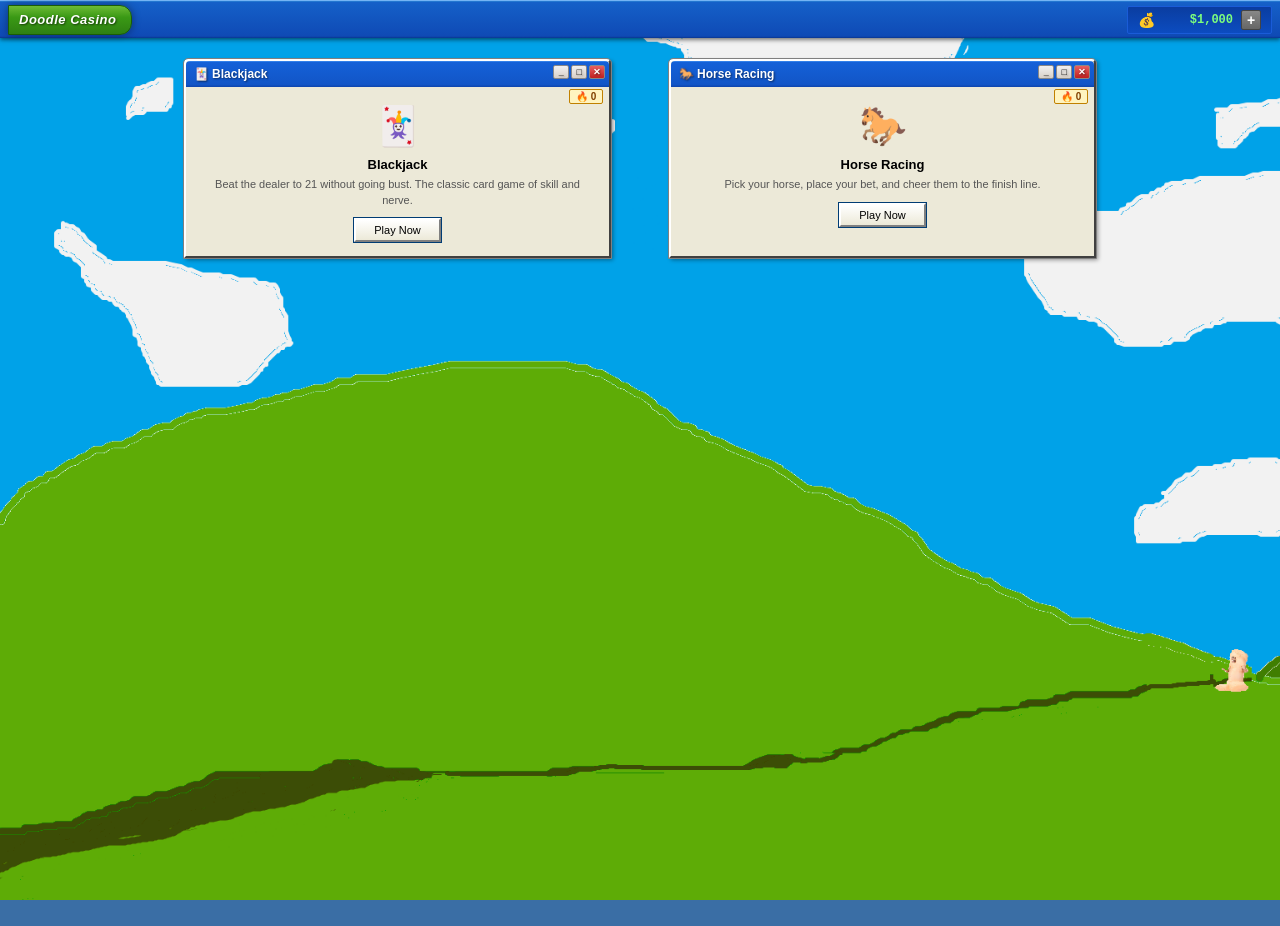
==== Gamble-Website/index.html @ 3c1011ee "added rules module" ====
<!doctype html>
<html lang="en">
  <head>
    <meta charset="UTF-8" />
    <meta name="viewport" content="width=device-width, initial-scale=1.0" />
    <title>Doodle Casino</title>

    <link
      href="https://fonts.googleapis.com/css2?family=Caveat:wght@400;600;700&family=P"
      atrick+Hand&display="swap"
      rel="stylesheet"
    />
    <link rel="stylesheet" href="stylesheet.css" />
  </head>
  <body>
    <div id="allContent">
      <header>
        <div class="logo">Doodle Casino</div>
        <div class="wallet">
          <span class="wallet-icon">💰</span>
          <span class="wallet-amount" id="wallet-display">$1,000</span>
          <button
            class="add-money-btn locked-btn"
            onclick="openModal()"
            title="Win a game to unlock Add Money"
          >
            +
          </button>
        </div>
      </header>

      <!-- ADD MONEY MODAL -->
      <div class="modal-overlay" id="modal-overlay">
        <div class="modal">
          <div class="modal-body">
            <h2>Add Funds</h2>
            <p id="modal-subtitle">Win your first game to unlock!</p>
            <div class="amount-options">
              <button
                class="amount-btn locked"
                id="amt-0"
                onclick="addMoney(100)"
                disabled
              >
                🔒 $100
              </button>
              <button
                class="amount-btn locked"
                id="amt-1"
                onclick="addMoney(250)"
                disabled
              >
                🔒 $250
              </button>
              <button
                class="amount-btn locked"
                id="amt-2"
                onclick="addMoney(500)"
                disabled
              >
                🔒 $500
              </button>
              <button
                class="amount-btn locked"
                id="amt-3"
                onclick="addMoney(1000)"
                disabled
              >
                🔒 $1,000
              </button>
              <button
                class="amount-btn locked"
                id="amt-4"
                onclick="addMoney(5000)"
                disabled
              >
                🔒 $5,000
              </button>
              <button
                class="amount-btn locked"
                id="amt-5"
                onclick="addMoney(10000)"
                disabled
              >
                🔒 $10,000
              </button>
            </div>
            <button class="modal-close" onclick="closeModal()">Cancel</button>
          </div>
        </div>
      </div>

      <!-- UNLOCK NOTIFICATION -->
      <div class="unlock-notif" id="unlock-notif">
        <div class="unlock-icon" id="unlock-icon">🔓</div>
        <div class="unlock-text" id="unlock-text"></div>
      </div>

      <div class="games-grid">
        <div class="game-card" onclick="openGame('blackjack')">
          <div class="card-title">
            🃏 Blackjack
            <div class="card-title-btns">
              <div class="card-title-btn min">_</div>
              <div class="card-title-btn max">□</div>
              <div class="card-title-btn cls">✕</div>
            </div>
          </div>
          <span class="streak-badge" id="streak-blackjack">🔥 0</span>
          <div class="game-card-inner">
            <span class="game-emoji">🃏</span>
            <h2>Blackjack</h2>
            <p>
              Beat the dealer to 21 without going bust. The classic card game of
              skill and nerve.
            </p>
            <div class="play-btn">Play Now</div>
          </div>
        </div>
        <div class="game-card" onclick="openGame('horses')">
          <div class="card-title">
            🐎 Horse Racing
            <div class="card-title-btns">
              <div class="card-title-btn min">_</div>
              <div class="card-title-btn max">□</div>
              <div class="card-title-btn cls">✕</div>
            </div>
          </div>
          <span class="streak-badge" id="streak-horses">🔥 0</span>
          <div class="game-card-inner">
            <span class="game-emoji">🐎</span>
            <h2>Horse Racing</h2>
            <p>
              Pick your horse, place your bet, and cheer them to the finish
              line.
            </p>
            <div class="play-btn">Play Now</div>
          </div>
        </div>
      </div>

      <!-- RULES MODAL -->
      <div class="rules-overlay" id="rules-overlay" onclick="closeRules(event)">
        <div class="rules-modal" id="rules-modal">
          <div class="rules-modal-titlebar" id="rules-modal-titlebar">
            📋 How to Play
          </div>
          <div class="rules-modal-body">
            <h2 id="rules-title">Rules</h2>
            <div id="rules-body"></div>
            <button class="rules-close" onclick="closeRulesBtn()">OK</button>
          </div>
        </div>
      </div>

      
    </div>
  </body>
</html>
---- Gamble-Website/stylesheet.css ----
/* ===== WINDOWS XP THEME ===== */
:root {
  --xp-blue-title: #0054e3;
  --xp-blue-title2: #2874f0;
  --xp-titlebar: linear-gradient(
    180deg,
    #4d9cf8 0%,
    #1461d8 4%,
    #1255c7 90%,
    #0e44ad 100%
  );
  --xp-btn-face: #ece9d8;
  --xp-btn-top: linear-gradient(180deg, #ffffff 0%, #ece9d8 100%);
  --xp-btn-hover: linear-gradient(
    180deg,
    #fff6d5 0%,
    #f5d67a 50%,
    #e8b800 100%
  );
  --xp-btn-active: linear-gradient(180deg, #c5a800 0%, #e8b800 100%);
  --xp-btn-border: #003c74;
  --xp-window-bg: #ece9d8;
  --xp-desktop: #3a6ea5;
  --xp-green: #257b27;
  --xp-red: #cc0000;
  --xp-border-light: #ffffff;
  --xp-border-dark: #808080;
  --xp-border-darker: #404040;
  --xp-sunken:
    inset 1px 1px 3px rgba(0, 0, 0, 0.4),
    inset -1px -1px 2px rgba(255, 255, 255, 0.6);
  --xp-raised:
    1px 1px 0 #fff inset, -1px -1px 0 #808080 inset, 2px 2px 0 #ece9d8 inset,
    -2px -2px 0 #404040 inset;
}

* {
  box-sizing: border-box;
  margin: 0;
  padding: 0;
}

body {
  font-family: "Tahoma", "Franklin Gothic Medium", Arial, sans-serif;
  font-size: 11px;
  background: var(--xp-desktop);
  background-image: url(/assets/background/Hintergrund.png);
  background-repeat: no-repeat;
  background-attachment: fixed;
  background-size: cover;
  min-height: 100vh;
  overflow-x: hidden;
}

/* XP RAISED BUTTON MIXIN */
.xp-btn {
  background: var(--xp-btn-top);
  border: 2px solid;
  border-color: #fff #808080 #808080 #fff;
  outline: 1px solid #003c74;
  outline-offset: -2px;
  font-family: "Tahoma", Arial, sans-serif;
  font-size: 11px;
  font-weight: normal;
  padding: 3px 10px;
  cursor: pointer;
  color: #000;
  min-height: 23px;
}
.xp-btn:hover {
  background: var(--xp-btn-hover);
}
.xp-btn:active {
  border-color: #808080 #fff #fff #808080;
  padding: 4px 9px 2px 11px;
}
.xp-btn:disabled {
  opacity: 0.5;
  cursor: default;
}

/* HEADER = XP Taskbar */
header {
  position: fixed;
  top: 0;
  left: 0;
  right: 0;
  z-index: 100;
  height: 38px;
  background: linear-gradient(
    180deg,
    #2a82d4 0%,
    #1560c8 4%,
    #0f4ab5 95%,
    #0a3590 100%
  );
  border-top: 1px solid #74b4f4;
  display: flex;
  align-items: center;
  justify-content: space-between;
  padding: 0 8px;
  box-shadow: 0 2px 4px rgba(0, 0, 0, 0.5);
}

/* Start button style logo */
.logo {
  background: linear-gradient(180deg, #6dbb35 0%, #3a9915 40%, #2e8012 100%);
  border: 1px solid #1a5c08;
  border-radius: 0 12px 12px 0;
  padding: 3px 14px 3px 10px;
  font-family: "Tahoma", Arial, sans-serif;
  font-size: 13px;
  font-weight: bold;
  color: white;
  text-shadow: 1px 1px 2px rgba(0, 0, 0, 0.6);
  letter-spacing: 0.5px;
  display: flex;
  align-items: center;
  gap: 6px;
  box-shadow: 0 0 8px rgba(0, 0, 0, 0.4);
  height: 30px;
  cursor: default;
  font-style: italic;
}
.logo span {
  color: #ffde00;
}

/* Wallet = system tray */
.wallet {
  display: flex;
  align-items: center;
  gap: 8px;
  background: linear-gradient(180deg, #0a3da0 0%, #0c4cc0 100%);
  border: 1px solid #1a5cd8;
  border-radius: 2px;
  padding: 3px 10px;
  height: 28px;
  font-family: "Tahoma", Arial, sans-serif;
  font-size: 11px;
  color: white;
}
.wallet-icon {
  font-size: 14px;
}
.wallet-amount {
  font-size: 12px;
  font-weight: bold;
  color: #7dff7d;
  min-width: 70px;
  text-align: right;
  font-family: "Courier New", monospace;
}
.add-money-btn {
  width: 20px;
  height: 20px;
  background: linear-gradient(180deg, #5cb85c 0%, #3a9a3a 100%);
  border: 1px solid #1a6a1a;
  border-radius: 2px;
  color: white;
  font-size: 14px;
  font-weight: bold;
  cursor: pointer;
  display: flex;
  align-items: center;
  justify-content: center;
  line-height: 1;
  font-family: "Tahoma", Arial, sans-serif;
}
.add-money-btn:hover {
  background: linear-gradient(180deg, #6dc86d 0%, #4ab04a 100%);
}
.add-money-btn.locked-btn {
  background: linear-gradient(180deg, #888 0%, #666 100%);
  cursor: not-allowed;
}

/* SCREENS */
.screen {
  display: none;
  min-height: 100vh;
  padding-top: 44px;
}
.screen.active {
  display: block;
}



/* HOME = XP Window on desktop */
#home {
  background: var(--xp-desktop);
  background-image:
    radial-gradient(ellipse at 30% 40%, #5a9fd4 0%, transparent 50%),
    radial-gradient(ellipse at 70% 70%, #2a5c8a 0%, transparent 50%);
  padding-top: 50px;
}

.home-hero {
  text-align: center;
  padding: 20px 20px 14px;
}
.home-hero::after {
  display: none;
}
.home-hero h1 {
  font-family: "Tahoma", Arial, sans-serif;
  font-size: clamp(1.8rem, 5vw, 3rem);
  font-weight: bold;
  color: white;
  text-shadow:
    2px 2px 4px rgba(0, 0, 0, 0.7),
    0 0 20px rgba(100, 180, 255, 0.5);
  transform: none;
  text-decoration: none;
  letter-spacing: 1px;
}
.home-hero p {
  font-family: "Tahoma", Arial, sans-serif;
  color: rgba(255, 255, 255, 0.75);
  font-size: 12px;
  margin-top: 4px;
  letter-spacing: 1px;
}
.divider {
  width: 200px;
  height: 1px;
  border-top: 1px solid rgba(255, 255, 255, 0.3);
  margin: 10px auto;
}
.divider::after {
  content: "♠ ♥ ♦ ♣";
  background: transparent;
  color: rgba(255, 255, 255, 0.4);
  font-size: 0.8rem;
}

/* Game grid = XP Desktop icons */
.games-grid {
  display: grid;
  grid-template-columns: repeat(auto-fit, minmax(200px, 1fr));
  gap: 10px;
  max-width: 1000px;
  margin: 2% auto;
  padding: 10px 20px 40px;
}

/* XP Window style game cards */
.game-card {
  background: var(--xp-window-bg);
  border: 2px solid;
  border-color: #fff #404040 #404040 #fff;
  outline: 1px solid #808080;
  padding: 0;
  margin: 5%;
  text-align: center;
  cursor: pointer;
  transition: none;
  position: relative;
  box-shadow: 2px 2px 4px rgba(0, 0, 0, 0.4);
  transform: none !important;
  border-radius: 4px 4px 0 0;
}
.game-card::before {
  content: "";
  display: block;
  height: 26px;
  background: var(--xp-titlebar);
  border-radius: 4px 4px 0 0;
}
/* Title bar text via after pseudo on each card */
.game-card::after {
  display: none;
}
.game-card:hover {
  outline: 1px solid #ff8c00;
  box-shadow: 2px 2px 6px rgba(0, 0, 0, 0.6);
  z-index: 2;
}
.game-card-inner {
  padding: 16px 14px 14px;
}
.game-emoji {
  font-size: 2.4rem;
  margin-bottom: 8px;
  display: block;
}
.game-card h2 {
  font-family: "Tahoma", Arial, sans-serif;
  font-size: 13px;
  font-weight: bold;
  color: #000;
  margin-bottom: 5px;
}
.game-card p {
  color: #555;
  font-size: 11px;
  line-height: 1.4;
  font-family: "Tahoma", Arial, sans-serif;
}
.play-btn {
  margin-top: 10px;
  display: inline-block;
  padding: 4px 18px;
  background: var(--xp-btn-top);
  color: #000;
  border: 2px solid;
  border-color: #fff #808080 #808080 #fff;
  outline: 1px solid #003c74;
  font-family: "Tahoma", Arial, sans-serif;
  font-size: 11px;
  transition: none;
}
.game-card:hover .play-btn {
  background: var(--xp-btn-hover);
  color: #000;
  transform: none;
}

/* TITLE BAR fake label — injected via JS card-title class */
.card-title {
  position: absolute;
  top: 0;
  left: 0;
  right: 0;
  height: 26px;
  display: flex;
  align-items: center;
  padding: 0 8px;
  font-family: "Tahoma", Arial, sans-serif;
  font-size: 12px;
  font-weight: bold;
  color: white;
  text-shadow: 1px 1px 2px rgba(0, 0, 0, 0.5);
  pointer-events: none;
  gap: 6px;
}
.card-title-btns {
  position: absolute;
  top: 4px;
  right: 4px;
  display: flex;
  gap: 2px;
}
.card-title-btn {
  width: 16px;
  height: 14px;
  border: 1px solid #888;
  border-radius: 2px;
  font-size: 9px;
  display: flex;
  align-items: center;
  justify-content: center;
  cursor: default;
  font-family: "Tahoma", Arial, sans-serif;
  color: #000;
  font-weight: bold;
}
.card-title-btn.min {
  background: linear-gradient(180deg, #f0f0f0 0%, #d8d0c8 100%);
}
.card-title-btn.max {
  background: linear-gradient(180deg, #f0f0f0 0%, #d8d0c8 100%);
}
.card-title-btn.cls {
  background: linear-gradient(180deg, #e86060 0%, #c02020 100%);
  color: white;
}

/* STREAK BADGES */
.streak-badge {
  position: absolute;
  top: 28px;
  right: 6px;
  font-family: "Tahoma", Arial, sans-serif;
  font-size: 10px;
  font-weight: bold;
  background: #fff4c0;
  color: #804000;
  padding: 1px 6px;
  border: 1px solid #c08000;
  z-index: 3;
  white-space: nowrap;
  border-radius: 2px;
}
.streak-badge.hot {
  background: #ffe0e0;
  color: #800000;
  border-color: #c00000;
  animation: streakPulse 0.8s infinite alternate;
}
.streak-badge.max {
  background: #c9a84c;
  color: #000;
  border-color: #806000;
}
@keyframes streakPulse {
  from {
    opacity: 1;
  }
  to {
    opacity: 0.6;
  }
}

/* GAME SCREEN = XP window */
#game-screen {
  background: var(--xp-desktop);
  background-image:
    radial-gradient(ellipse at 30% 40%, #5a9fd4 0%, transparent 50%),
    radial-gradient(ellipse at 70% 70%, #2a5c8a 0%, transparent 50%);
  display: none;
  flex-direction: column;
  align-items: center;
  padding-top: 50px;
  min-height: 100vh;
}
#game-screen.active {
  display: flex;
}

/* Game window wrapper */
.game-header {
  width: 100%;
  max-width: 900px;
  background: var(--xp-titlebar);
  border-radius: 6px 6px 0 0;
  padding: 6px 8px;
  display: flex;
  align-items: center;
  gap: 8px;
  margin-top: 14px;
  border: 2px solid #003c74;
  border-bottom: none;
}

.back-btn {
  background: var(--xp-btn-top);
  border: 2px solid;
  border-color: #fff #808080 #808080 #fff;
  outline: 1px solid #003c74;
  color: #000;
  padding: 2px 10px;
  cursor: pointer;
  font-family: "Tahoma", Arial, sans-serif;
  font-size: 11px;
  height: 22px;
}
.back-btn:hover {
  background: var(--xp-btn-hover);
}
.back-btn:active {
  border-color: #808080 #fff #fff #808080;
}

.game-title {
  font-family: "Tahoma", Arial, sans-serif;
  font-size: 13px;
  font-weight: bold;
  color: white;
  text-shadow: 1px 1px 2px rgba(0, 0, 0, 0.5);
  flex: 1;
}

.game-container {
  width: 100%;
  max-width: 900px;
  padding: 10px 14px 30px;
  flex: 1;
  background: var(--xp-window-bg);
  border: 2px solid #003c74;
  border-top: none;
  border-radius: 0 0 4px 4px;
  margin-bottom: 20px;
}

/* FELT TABLE */
.felt-table {
  background: linear-gradient(135deg, #1a6b2a 0%, #2a8a3a 40%, #1e7830 100%);
  border: 2px solid;
  border-color: #808080 #fff #fff #808080;
  outline: 1px solid #404040;
  padding: 16px;
  margin-bottom: 10px;
  position: relative;
  box-shadow: var(--xp-sunken);
}

/* CARDS */
.card {
  display: inline-flex;
  align-items: center;
  justify-content: center;
  width: 58px;
  height: 84px;
  background: white;
  border-radius: 3px;
  font-size: 1rem;
  font-weight: bold;
  margin: 3px;
  box-shadow: 2px 2px 3px rgba(0, 0, 0, 0.4);
  flex-direction: column;
  line-height: 1;
  font-family: "Tahoma", Arial, sans-serif;
  border: 1px solid #999;
  transition: transform 0.15s;
  position: relative;
}
.card:hover {
  transform: translateY(-6px);
  box-shadow: 2px 8px 6px rgba(0, 0, 0, 0.4);
}
.card.red {
  color: #cc0000;
}
.card.black {
  color: #000;
}
.card.face-down {
  background: linear-gradient(135deg, #1a3a8a 25%, #2a5ad4 50%, #1a3a8a 75%);
}
.card.face-down::after {
  content: "?";
  font-size: 1.8rem;
  font-weight: bold;
  color: rgba(255, 255, 255, 0.6);
}
.card .rank {
  font-size: 0.9rem;
  font-weight: bold;
}
.card .suit {
  font-size: 1rem;
}
.hand {
  display: flex;
  flex-wrap: wrap;
  min-height: 95px;
  align-items: center;
}
.hand-label {
  font-family: "Tahoma", Arial, sans-serif;
  color: rgba(255, 255, 255, 0.95);
  font-size: 11px;
  font-weight: bold;
  margin-bottom: 5px;
  text-shadow: 1px 1px 1px rgba(0, 0, 0, 0.6);
}
.hand-value {
  font-family: "Courier New", monospace;
  color: #ffff88;
  font-size: 12px;
  margin-left: 6px;
  font-weight: bold;
}

/* CONTROLS */
.controls {
  display: flex;
  gap: 6px;
  flex-wrap: wrap;
  justify-content: center;
  margin-top: 8px;
}
.btn {
  padding: 4px 18px;
  border: 2px solid;
  border-color: #fff #808080 #808080 #fff;
  outline: 1px solid #003c74;
  font-family: "Tahoma", Arial, sans-serif;
  font-size: 11px;
  cursor: pointer;
  min-height: 23px;
  background: var(--xp-btn-top);
  color: #000;
}
.btn:hover {
  background: var(--xp-btn-hover);
}
.btn:active {
  border-color: #808080 #fff #fff #808080;
}
.btn:disabled {
  opacity: 0.5;
  cursor: default;
  background: var(--xp-btn-top);
}
.btn-gold {
  background: linear-gradient(180deg, #fff8d0 0%, #f5d050 100%);
}
.btn-gold:hover {
  background: linear-gradient(180deg, #ffe860 0%, #e8a800 100%);
}
.btn-gold:disabled {
  opacity: 0.5;
  cursor: default;
  background: var(--xp-btn-top);
}
.btn-red {
  background: linear-gradient(180deg, #ffcccc 0%, #dd4444 100%);
  color: white;
}
.btn-red:hover {
  background: linear-gradient(180deg, #ff8888 0%, #bb2222 100%);
}
.btn-red:disabled {
  opacity: 0.5;
  cursor: default;
}
.btn-outline {
  background: var(--xp-btn-top);
}
.btn-outline:disabled {
  opacity: 0.5;
  cursor: default;
}
.btn-purple {
  background: linear-gradient(180deg, #e8d0ff 0%, #8844cc 100%);
  color: white;
}
.btn-purple:disabled {
  opacity: 0.5;
  cursor: default;
}

/* BET AREA */
.bet-area {
  background: var(--xp-window-bg);
  border: 2px solid;
  border-color: #808080 #fff #fff #808080;
  outline: 1px solid #404040;
  padding: 8px 12px;
  margin-bottom: 8px;
  display: flex;
  align-items: center;
  gap: 8px;
  flex-wrap: wrap;
  justify-content: center;
}
.bet-label {
  font-family: "Tahoma", Arial, sans-serif;
  color: #000;
  font-size: 11px;
  font-weight: bold;
}
.bet-display {
  font-family: "Courier New", monospace;
  color: #006600;
  font-size: 14px;
  font-weight: bold;
  min-width: 80px;
  text-align: center;
  background: white;
  border: 2px solid;
  border-color: #808080 #fff #fff #808080;
  padding: 2px 6px;
}

/* CHIPS = XP-style colored buttons */
.chip {
  width: 46px;
  height: 46px;
  border-radius: 50%;
  border: 3px solid;
  display: flex;
  align-items: center;
  justify-content: center;
  font-family: "Tahoma", Arial, sans-serif;
  font-size: 10px;
  font-weight: bold;
  cursor: pointer;
  transition: transform 0.1s;
  flex-shrink: 0;
  position: relative;
  box-shadow:
    2px 2px 4px rgba(0, 0, 0, 0.4),
    inset 0 1px 0 rgba(255, 255, 255, 0.5);
}
.chip::after {
  content: "";
  position: absolute;
  inset: 5px;
  border-radius: 50%;
  border: 2px dashed rgba(255, 255, 255, 0.5);
  pointer-events: none;
}
.chip:hover {
  transform: scale(1.1);
}
.chip:active {
  transform: scale(0.95);
}
.chip-5 {
  background: radial-gradient(circle at 35% 35%, #ff6666, #cc0000);
  border-color: #880000;
  color: white;
}
.chip-10 {
  background: radial-gradient(circle at 35% 35%, #6699ff, #1a4db3);
  border-color: #00236b;
  color: white;
}
.chip-25 {
  background: radial-gradient(circle at 35% 35%, #66cc66, #228822);
  border-color: #115511;
  color: white;
}
.chip-50 {
  background: radial-gradient(circle at 35% 35%, #cc88ff, #6622aa);
  border-color: #441188;
  color: white;
}
.chip-100 {
  background: radial-gradient(circle at 35% 35%, #ffaa44, #cc6600);
  border-color: #884400;
  color: white;
}

/* MESSAGE */
.message-box {
  text-align: center;
  padding: 6px 12px;
  border: 2px solid;
  border-color: #808080 #fff #fff #808080;
  font-family: "Tahoma", Arial, sans-serif;
  font-size: 12px;
  font-weight: bold;
  margin-top: 8px;
  min-height: 32px;
  display: flex;
  align-items: center;
  justify-content: center;
}
.msg-win {
  background: #e0ffe0;
  color: #004400;
  border-color: #008000 #c0ffc0 #c0ffc0 #008000;
}
.msg-lose {
  background: #ffe8e8;
  color: #660000;
  border-color: #cc0000 #ffc0c0 #ffc0c0 #cc0000;
}
.msg-push {
  background: #fffff0;
  color: #665500;
  border-color: #aa8800 #ffffc0 #ffffc0 #aa8800;
}
.msg-info {
  background: var(--xp-window-bg);
  color: #000;
  border-color: #808080 #fff #fff #808080;
}

/* SLOTS MACHINE */
.slots-machine {
  background: linear-gradient(180deg, #c0b898 0%, #a89878 100%);
  border: 2px solid;
  border-color: #fff #404040 #404040 #fff;
  outline: 2px solid #808080;
  padding: 20px;
  text-align: center;
  box-shadow: 4px 4px 8px rgba(0, 0, 0, 0.4);
  position: relative;
}
.slots-machine::before {
  display: none;
}
.reels {
  display: flex;
  gap: 10px;
  justify-content: center;
  margin: 14px 0;
}
.reel {
  width: 80px;
  height: 80px;
  background: white;
  border: 2px solid;
  border-color: #808080 #fff #fff #808080;
  outline: 1px solid #404040;
  display: flex;
  align-items: center;
  justify-content: center;
  font-size: 2.6rem;
  box-shadow: var(--xp-sunken);
  overflow: hidden;
}
.reel.spinning {
  animation: spin-blur 0.1s infinite;
}
@keyframes spin-blur {
  0% {
    filter: blur(3px);
    transform: scaleY(0.95);
  }
  50% {
    filter: blur(6px);
    transform: scaleY(1.04);
  }
  100% {
    filter: blur(3px);
    transform: scaleY(0.95);
  }
}

/* ROULETTE */
.roulette-canvas {
  border-radius: 50%;
  border: 3px solid #404040;
  box-shadow: 3px 3px 6px rgba(0, 0, 0, 0.5);
}
.roulette-bets {
  display: grid;
  grid-template-columns: repeat(4, 1fr);
  gap: 4px;
  margin: 10px 0;
}
.roulette-bet-btn {
  padding: 5px 4px;
  border: 2px solid;
  border-color: #fff #808080 #808080 #fff;
  outline: 1px solid #003c74;
  background: var(--xp-btn-top);
  color: #000;
  cursor: pointer;
  font-family: "Tahoma", Arial, sans-serif;
  font-size: 10px;
  font-weight: bold;
  text-align: center;
}
.roulette-bet-btn:hover {
  background: var(--xp-btn-hover);
}
.roulette-bet-btn.selected {
  background: linear-gradient(180deg, #ffffc0 0%, #e8d000 100%);
  border-color: #808080 #fff #fff #808080;
}
.roulette-number-grid {
  display: grid;
  grid-template-columns: repeat(6, 1fr);
  gap: 3px;
  margin: 8px 0;
  max-height: 150px;
  overflow-y: auto;
}
.rn-btn {
  padding: 5px 3px;
  border: 1px solid rgba(0, 0, 0, 0.5);
  cursor: pointer;
  font-family: "Tahoma", Arial, sans-serif;
  font-weight: bold;
  font-size: 10px;
}
.rn-btn:hover {
  filter: brightness(1.2);
}
.rn-btn.selected {
  outline: 2px solid #ffcc00;
  outline-offset: -1px;
}
.rn-red {
  background: #cc2222;
  color: white;
}
.rn-black {
  background: #222;
  color: white;
}
.rn-green {
  background: #228822;
  color: white;
}

/* POKER */
.poker-info {
  background: var(--xp-window-bg);
  border: 2px solid;
  border-color: #808080 #fff #fff #808080;
  padding: 6px 14px;
  margin: 8px 0;
  text-align: center;
  font-family: "Tahoma", Arial, sans-serif;
  color: #000;
  font-size: 11px;
  font-weight: bold;
}

/* HORSE RACING */
.track {
  background: repeating-linear-gradient(
    0deg,
    #5aaa28 0px,
    #5aaa28 18px,
    #4a9820 18px,
    #4a9820 36px
  );
  border: 2px solid;
  border-color: #808080 #fff #fff #808080;
  padding: 10px;
  margin: 8px 0;
  overflow: hidden;
  box-shadow: var(--xp-sunken);
}
.horse-lane {
  display: flex;
  align-items: center;
  background: rgba(255, 255, 255, 0.2);
  border: 1px solid rgba(0, 0, 0, 0.2);
  margin: 4px 0;
  padding: 4px 8px;
  gap: 6px;
  position: relative;
  height: 38px;
}
.horse-emoji {
  font-size: 1.4rem;
  position: absolute;
  transition: left 0.15s linear;
  z-index: 2;
}
.horse-name {
  font-family: "Tahoma", Arial, sans-serif;
  font-size: 10px;
  font-weight: bold;
  color: white;
  text-shadow: 1px 1px 1px rgba(0, 0, 0, 0.7);
  white-space: nowrap;
  z-index: 1;
  position: absolute;
  right: 8px;
}
.finish-line {
  position: absolute;
  right: 90px;
  top: 0;
  bottom: 0;
  width: 4px;
  background: repeating-linear-gradient(
    180deg,
    white 0px,
    white 4px,
    black 4px,
    black 8px
  );
}
.horse-select-grid {
  display: grid;
  grid-template-columns: repeat(2, 1fr);
  gap: 4px;
  margin: 8px 0;
}
.horse-select-btn {
  padding: 6px 10px;
  background: var(--xp-btn-top);
  border: 2px solid;
  border-color: #fff #808080 #808080 #fff;
  outline: 1px solid #003c74;
  color: #000;
  cursor: pointer;
  font-family: "Tahoma", Arial, sans-serif;
  font-size: 11px;
  font-weight: bold;
  text-align: left;
}
.horse-select-btn:hover {
  background: var(--xp-btn-hover);
}
.horse-select-btn.selected {
  background: linear-gradient(180deg, #ffffc0 0%, #e8d000 100%);
  border-color: #808080 #fff #fff #808080;
}

/* MODALS = XP Dialog boxes */
.modal-overlay,
.rules-overlay {
  display: none;
  position: fixed;
  inset: 0;
  z-index: 200;
  background: rgba(0, 0, 0, 0.4);
  align-items: center;
  justify-content: center;
}
.modal-overlay.active {
  display: flex;
}
.rules-overlay.active {
  display: flex;
  z-index: 500;
}

.modal,
.rules-modal {
  background: var(--xp-window-bg);
  border: 3px solid;
  border-color: #fff #404040 #404040 #fff;
  outline: 1px solid #808080;
  width: min(380px, 92vw);
  box-shadow: 4px 4px 10px rgba(0, 0, 0, 0.6);
  transform: none;
  border-radius: 6px 6px 0 0;
  padding: 0;
  overflow: hidden;
}
.rules-modal {
  width: min(480px, 94vw);
  max-height: 80vh;
  overflow-y: auto;
}

/* Modal title bar */
.modal::before {
  content: "💰 Add Funds";
  display: block;
  height: 28px;
  background: var(--xp-titlebar);
  padding: 0 10px;
  line-height: 28px;
  font-family: "Tahoma", Arial, sans-serif;
  font-size: 12px;
  font-weight: bold;
  color: white;
  text-shadow: 1px 1px 2px rgba(0, 0, 0, 0.5);
  border-radius: 4px 4px 0 0;
}
.modal-body {
  padding: 20px;
  text-align: center;
}
.modal h2 {
  font-family: "Tahoma", Arial, sans-serif;
  color: #000;
  font-size: 13px;
  font-weight: bold;
  margin-bottom: 4px;
}
.modal p {
  color: #444;
  margin-bottom: 14px;
  font-size: 11px;
  font-family: "Tahoma", Arial, sans-serif;
}
.amount-options {
  display: grid;
  grid-template-columns: repeat(3, 1fr);
  gap: 6px;
  margin-bottom: 14px;
}
.amount-btn {
  padding: 8px 6px;
  background: var(--xp-btn-top);
  border: 2px solid;
  border-color: #fff #808080 #808080 #fff;
  outline: 1px solid #003c74;
  color: #006600;
  font-family: "Tahoma", Arial, sans-serif;
  font-size: 11px;
  font-weight: bold;
  cursor: pointer;
}
.amount-btn:hover {
  background: var(--xp-btn-hover);
  color: #000;
}
.amount-btn.locked {
  opacity: 0.5;
  cursor: not-allowed;
  color: #888;
}
.amount-btn.locked:hover {
  background: var(--xp-btn-top);
  color: #888;
}
.modal-close {
  background: var(--xp-btn-top);
  border: 2px solid;
  border-color: #fff #808080 #808080 #fff;
  outline: 1px solid #003c74;
  color: #000;
  padding: 4px 20px;
  cursor: pointer;
  font-family: "Tahoma", Arial, sans-serif;
  font-size: 11px;
  margin-top: 4px;
}
.modal-close:hover {
  background: var(--xp-btn-hover);
}

/* RULES MODAL */
.rules-modal-titlebar {
  height: 28px;
  background: var(--xp-titlebar);
  padding: 0 10px;
  line-height: 28px;
  font-family: "Tahoma", Arial, sans-serif;
  font-size: 12px;
  font-weight: bold;
  color: white;
  text-shadow: 1px 1px 2px rgba(0, 0, 0, 0.5);
  position: sticky;
  top: 0;
  z-index: 1;
}
.rules-modal-body {
  padding: 16px 18px 14px;
}
.rules-modal h2 {
  font-family: "Tahoma", Arial, sans-serif;
  font-size: 13px;
  font-weight: bold;
  color: #000;
  margin-bottom: 12px;
  padding-bottom: 6px;
  border-bottom: 1px solid #999;
}
.rules-modal .rule-section {
  margin-bottom: 10px;
}
.rules-modal .rule-section h3 {
  font-family: "Tahoma", Arial, sans-serif;
  font-size: 11px;
  font-weight: bold;
  color: #00008b;
  margin-bottom: 3px;
}
.rules-modal .rule-section p,
.rules-modal .rule-section ul {
  font-family: "Tahoma", Arial, sans-serif;
  font-size: 11px;
  color: #222;
  line-height: 1.5;
}
.rules-modal .rule-section ul {
  margin-left: 16px;
}
.rules-close {
  margin-top: 12px;
  display: block;
  width: 100%;
  padding: 5px;
  background: var(--xp-btn-top);
  border: 2px solid;
  border-color: #fff #808080 #808080 #fff;
  outline: 1px solid #003c74;
  font-family: "Tahoma", Arial, sans-serif;
  font-size: 11px;
  font-weight: bold;
  cursor: pointer;
}
.rules-close:hover {
  background: var(--xp-btn-hover);
}

/* RULES BUTTON */
.rules-btn {
  width: 22px;
  height: 22px;
  background: var(--xp-btn-top);
  border: 2px solid;
  border-color: #fff #808080 #808080 #fff;
  outline: 1px solid #003c74;
  color: #000074;
  font-family: "Tahoma", Arial, sans-serif;
  font-size: 12px;
  font-weight: bold;
  cursor: pointer;
  display: flex;
  align-items: center;
  justify-content: center;
  flex-shrink: 0;
}
.rules-btn:hover {
  background: var(--xp-btn-hover);
}

/* TOAST = XP Balloon tip */
.toast {
  position: fixed;
  bottom: 50px;
  right: 20px;
  transform: translateY(150px);
  background: #ffffcc;
  border: 1px solid #808080;
  box-shadow: 2px 2px 6px rgba(0, 0, 0, 0.4);
  color: #000;
  padding: 8px 14px;
  font-family: "Tahoma", Arial, sans-serif;
  font-size: 11px;
  font-weight: bold;
  transition:
    transform 0.3s ease,
    opacity 0.3s ease;
  z-index: 300;
  pointer-events: none;
  opacity: 0;
  white-space: nowrap;
  max-width: 280px;
  border-radius: 6px 6px 6px 0;
}
.toast.show {
  transform: translateY(0);
  opacity: 1;
}

.result-banner {
  font-family: "Tahoma", Arial, sans-serif;
  font-size: 1.4rem;
  font-weight: bold;
  text-align: center;
  padding: 14px;
  animation: popIn 0.3s ease;
}
@keyframes popIn {
  from {
    transform: scale(0.8);
    opacity: 0;
  }
  to {
    transform: scale(1);
    opacity: 1;
  }
}
.section-sep {
  border: none;
  height: 0;
  border-top: 1px solid rgba(255, 255, 255, 0.3);
  border-bottom: 1px solid rgba(0, 0, 0, 0.3);
  margin: 10px 0;
}

/* ADD MONEY LOCKED */
.add-money-btn.locked-btn {
  background: linear-gradient(180deg, #888 0%, #666 100%);
  cursor: not-allowed;
  border-color: #444;
}

/* UNLOCK NOTIFICATION = XP Balloon */
.unlock-notif {
  position: fixed;
  top: 50px;
  right: 16px;
  z-index: 400;
  background: #ffffcc;
  border: 1px solid #808080;
  box-shadow: 2px 2px 6px rgba(0, 0, 0, 0.4);
  color: #000;
  padding: 10px 14px;
  font-family: "Tahoma", Arial, sans-serif;
  font-size: 11px;
  font-weight: bold;
  display: flex;
  align-items: center;
  gap: 8px;
  max-width: 260px;
  transform: translateX(300px);
  transition:
    transform 0.4s ease,
    opacity 0.3s;
  opacity: 0;
  pointer-events: none;
  border-radius: 6px 6px 6px 0;
}
.unlock-notif.show {
  transform: translateX(0);
  opacity: 1;
}
.unlock-notif.all-unlocked {
  background: #e0ffe0;
  border-color: #008000;
}
.unlock-icon {
  font-size: 1.4rem;
  flex-shrink: 0;
}
.unlock-text {
  line-height: 1.4;
}

/* CRASH GAME */
.crash-screen {
  background: #0a0e1a;
  border: 2px solid;
  border-color: #808080 #fff #fff #808080;
  padding: 14px;
  margin-bottom: 10px;
  position: relative;
  overflow: hidden;
  box-shadow: var(--xp-sunken);
}
.crash-canvas-wrap {
  position: relative;
  width: 100%;
  height: 240px;
}
.crash-canvas {
  width: 100%;
  height: 100%;
  display: block;
}
.crash-multiplier {
  position: absolute;
  top: 50%;
  left: 50%;
  transform: translate(-50%, -50%);
  font-family: "Courier New", monospace;
  font-size: 3.5rem;
  font-weight: bold;
  color: #00ff88;
  text-shadow: 0 0 14px rgba(0, 255, 136, 0.7);
  pointer-events: none;
  letter-spacing: 2px;
}
.crash-multiplier.danger {
  color: #ff4444;
  text-shadow: 0 0 14px rgba(255, 68, 68, 0.8);
}
.crash-multiplier.crashed {
  color: #ff2222;
  animation: crashShake 0.4s ease;
}
@keyframes crashShake {
  0%,
  100% {
    transform: translate(-50%, -50%);
  }
  25% {
    transform: translate(-48%, -52%) rotate(-2deg);
  }
  75% {
    transform: translate(-52%, -48%) rotate(2deg);
  }
}
.crash-cashout-btn {
  display: block;
  width: 100%;
  padding: 12px;
  background: linear-gradient(180deg, #88ff88 0%, #00aa44 100%);
  border: 2px solid;
  border-color: #fff #004400 #004400 #fff;
  font-family: "Tahoma", Arial, sans-serif;
  font-size: 14px;
  font-weight: bold;
  color: #000;
  cursor: pointer;
  box-shadow: 2px 2px 4px rgba(0, 0, 0, 0.3);
  margin-top: 8px;
  animation: pulseGreen 1s infinite;
}
@keyframes pulseGreen {
  0%,
  100% {
    box-shadow: 2px 2px 4px rgba(0, 0, 0, 0.3);
  }
  50% {
    box-shadow: 2px 2px 12px rgba(0, 204, 102, 0.7);
  }
}
.crash-cashout-btn:hover {
  background: linear-gradient(180deg, #aaffaa 0%, #00cc55 100%);
}
.crash-cashout-btn:disabled {
  background: #888;
  animation: none;
  cursor: default;
}
.crash-history {
  display: flex;
  gap: 4px;
  flex-wrap: wrap;
}
.crash-pill {
  padding: 2px 8px;
  border: 1px solid rgba(0, 0, 0, 0.3);
  font-family: "Courier New", monospace;
  font-size: 10px;
  font-weight: bold;
  border-radius: 2px;
}
.crash-pill.high {
  background: #1a4a2a;
  color: #44ff88;
}
.crash-pill.mid {
  background: #4a3a10;
  color: #ffcc44;
}
.crash-pill.low {
  background: #4a1a1a;
  color: #ff6666;
}
.crash-auto-row {
  display: flex;
  align-items: center;
  gap: 8px;
  margin-top: 6px;
  flex-wrap: wrap;
  justify-content: center;
}
.crash-auto-label {
  font-family: "Tahoma", Arial, sans-serif;
  font-size: 11px;
  font-weight: bold;
  color: #000;
}
.crash-auto-input {
  width: 70px;
  padding: 3px 8px;
  border: 2px solid;
  border-color: #808080 #fff #fff #808080;
  font-family: "Courier New", monospace;
  font-size: 11px;
  color: #006600;
  background: white;
  text-align: center;
}

@media (max-width: 600px) {
  .games-grid {
    grid-template-columns: 1fr 1fr;
    gap: 8px;
    padding: 8px 10px 30px;
  }
  .roulette-bets {
    grid-template-columns: repeat(2, 1fr);
  }
  .roulette-number-grid {
    grid-template-columns: repeat(4, 1fr);
  }
  .reels {
    gap: 8px;
  }
  .reel {
    width: 68px;
    height: 68px;
    font-size: 2.2rem;
  }
}
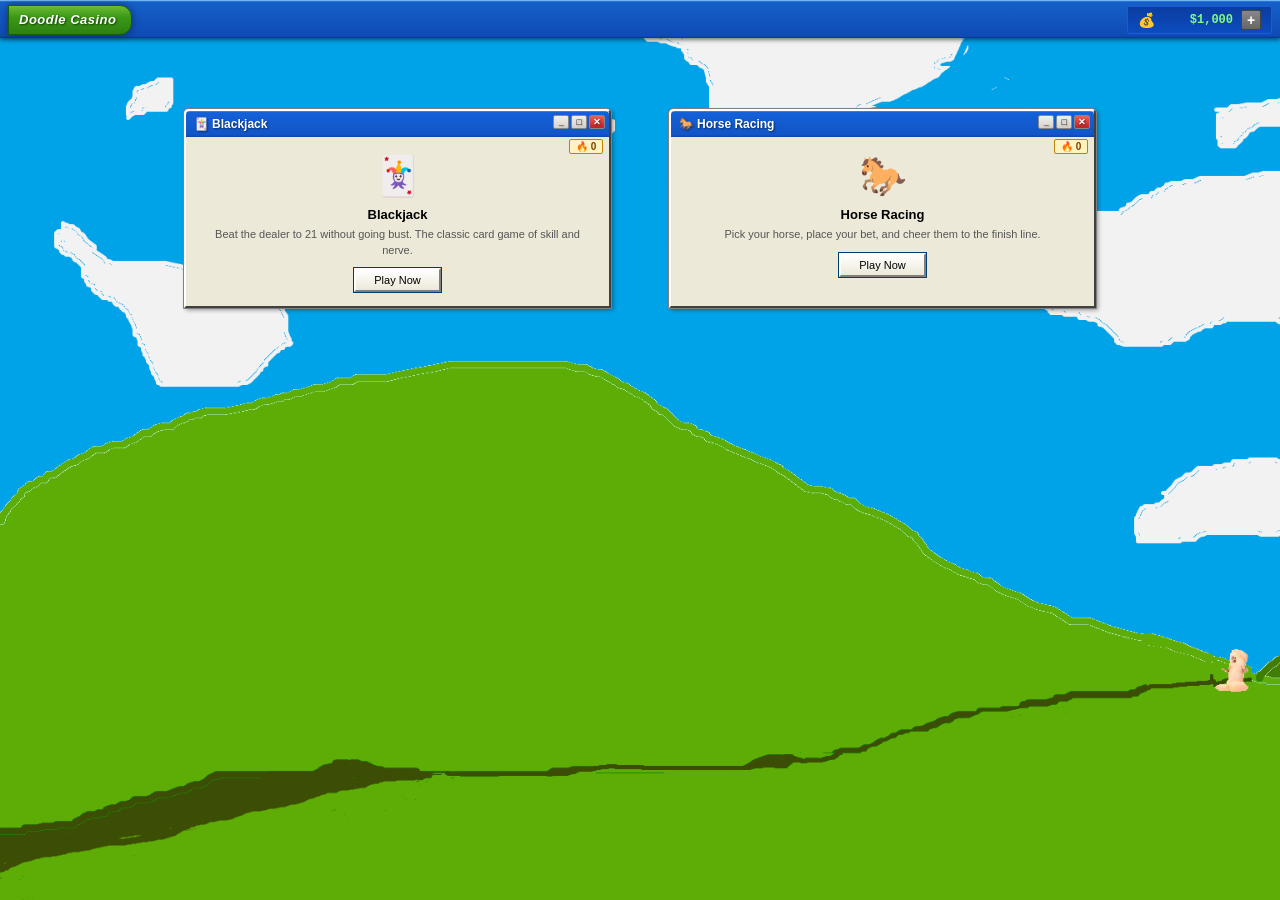
==== commit b942dc47: "html / js / css Fine Tuning" ====
--- a/Gamble-Website/index.html
+++ b/Gamble-Website/index.html
@@ -11,6 +11,7 @@
       rel="stylesheet"
     />
     <link rel="stylesheet" href="stylesheet.css" />
+    <script src="index.js"></script>
   </head>
   <body>
     <div id="allContent">
@@ -96,45 +97,48 @@
         <div class="unlock-text" id="unlock-text"></div>
       </div>
 
-      <div class="games-grid">
-        <div class="game-card" onclick="openGame('blackjack')">
-          <div class="card-title">
-            🃏 Blackjack
-            <div class="card-title-btns">
-              <div class="card-title-btn min">_</div>
-              <div class="card-title-btn max">□</div>
-              <div class="card-title-btn cls">✕</div>
+      <!-- GAME SELECTION -->
+      <div id="home">
+        <div class="games-grid">
+          <div class="game-card" onclick="openGame('blackjack')">
+            <div class="card-title">
+              🃏 Blackjack
+              <div class="card-title-btns">
+                <div class="card-title-btn min">_</div>
+                <div class="card-title-btn max">□</div>
+                <div class="card-title-btn cls">✕</div>
+              </div>
+            </div>
+            <span class="streak-badge" id="streak-blackjack">🔥 0</span>
+            <div class="game-card-inner">
+              <span class="game-emoji">🃏</span>
+              <h2>Blackjack</h2>
+              <p>
+                Beat the dealer to 21 without going bust. The classic card game
+                of skill and nerve.
+              </p>
+              <div class="play-btn">Play Now</div>
             </div>
           </div>
-          <span class="streak-badge" id="streak-blackjack">🔥 0</span>
-          <div class="game-card-inner">
-            <span class="game-emoji">🃏</span>
-            <h2>Blackjack</h2>
-            <p>
-              Beat the dealer to 21 without going bust. The classic card game of
-              skill and nerve.
-            </p>
-            <div class="play-btn">Play Now</div>
-          </div>
-        </div>
-        <div class="game-card" onclick="openGame('horses')">
-          <div class="card-title">
-            🐎 Horse Racing
-            <div class="card-title-btns">
-              <div class="card-title-btn min">_</div>
-              <div class="card-title-btn max">□</div>
-              <div class="card-title-btn cls">✕</div>
+          <div class="game-card" onclick="openGame('horses')">
+            <div class="card-title">
+              🐎 Horse Racing
+              <div class="card-title-btns">
+                <div class="card-title-btn min">_</div>
+                <div class="card-title-btn max">□</div>
+                <div class="card-title-btn cls">✕</div>
+              </div>
             </div>
-          </div>
-          <span class="streak-badge" id="streak-horses">🔥 0</span>
-          <div class="game-card-inner">
-            <span class="game-emoji">🐎</span>
-            <h2>Horse Racing</h2>
-            <p>
-              Pick your horse, place your bet, and cheer them to the finish
-              line.
-            </p>
-            <div class="play-btn">Play Now</div>
+            <span class="streak-badge" id="streak-horses">🔥 0</span>
+            <div class="game-card-inner">
+              <span class="game-emoji">🐎</span>
+              <h2>Horse Racing</h2>
+              <p>
+                Pick your horse, place your bet, and cheer them to the finish
+                line.
+              </p>
+              <div class="play-btn">Play Now</div>
+            </div>
           </div>
         </div>
       </div>
@@ -153,7 +157,19 @@
         </div>
       </div>
 
-      
+      <!-- GAME SCREEN -->
+      <div class="screen" id="game-screen">
+        <div class="game-header">
+          <button class="back-btn" onclick="closeGame()">
+            ← Back to Lobby
+          </button>
+          <div class="game-title" id="game-title"></div>
+          <button class="rules-btn" onclick="openRules()" title="How to play">
+            ?
+          </button>
+        </div>
+        <div class="game-container" id="game-container"></div>
+      </div>
     </div>
   </body>
 </html>
--- a/Gamble-Website/stylesheet.css
+++ b/Gamble-Website/stylesheet.css
@@ -189,10 +189,6 @@
 
 /* HOME = XP Window on desktop */
 #home {
-  background: var(--xp-desktop);
-  background-image:
-    radial-gradient(ellipse at 30% 40%, #5a9fd4 0%, transparent 50%),
-    radial-gradient(ellipse at 70% 70%, #2a5c8a 0%, transparent 50%);
   padding-top: 50px;
 }
 
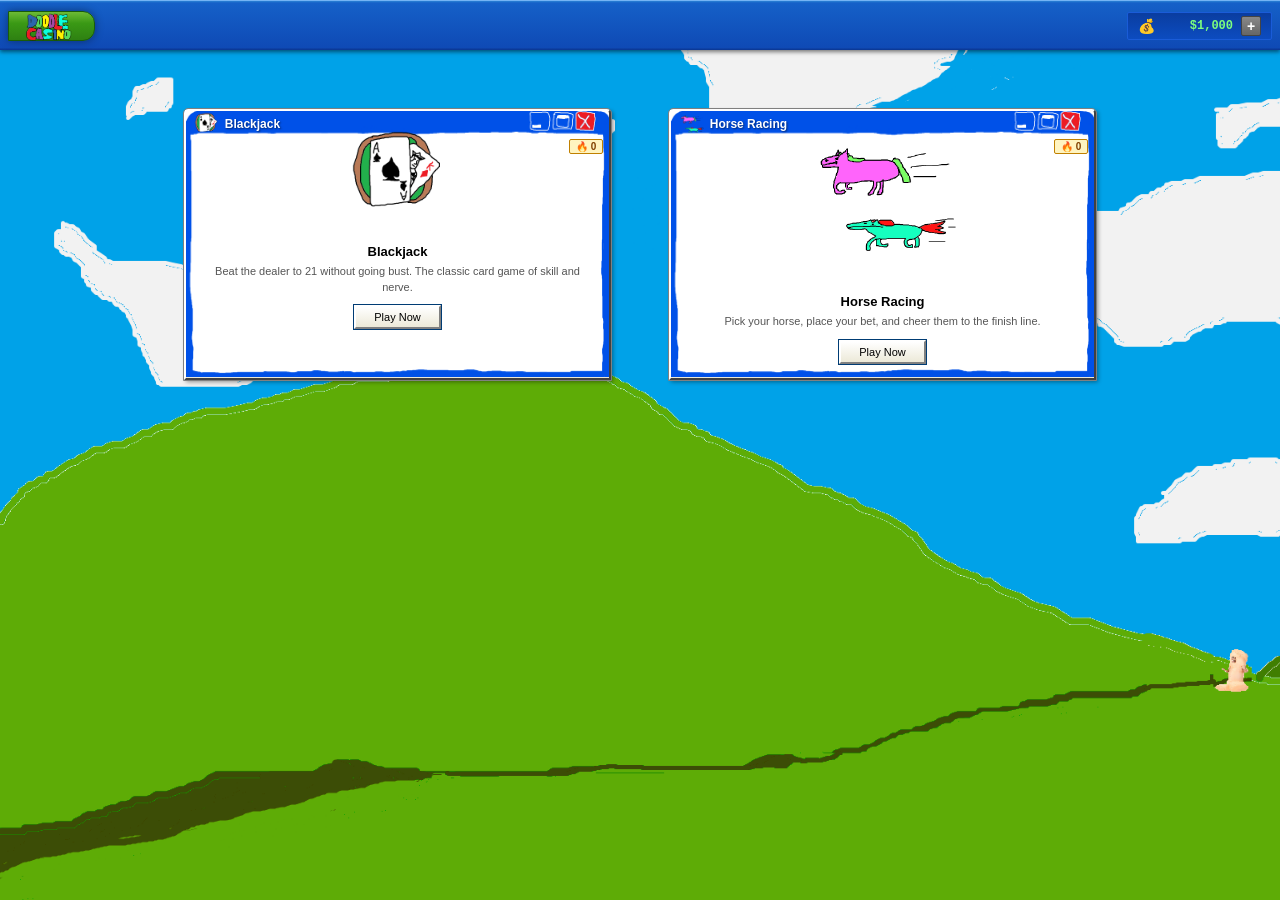
==== commit a7e85476: "Add files via upload Bilder eingefügt zu: -Main Seite -Blackjack Table -Pferde Hintergrund -Emoj" ====
--- a/Gamble-Website/index.html
+++ b/Gamble-Website/index.html
@@ -16,7 +16,9 @@
   <body>
     <div id="allContent">
       <header>
-        <div class="logo">Doodle Casino</div>
+        <div class="logo">
+          <img src="assets/logo/LogoUnternanderV2.png" alt="Doodle Casino Logo" height="32">
+        </div>
         <div class="wallet">
           <span class="wallet-icon">💰</span>
           <span class="wallet-amount" id="wallet-display">$1,000</span>
@@ -98,20 +100,16 @@
       </div>
 
       <!-- GAME SELECTION -->
-      <div id="home">
+      <div id="home" class="screen active">
         <div class="games-grid">
           <div class="game-card" onclick="openGame('blackjack')">
             <div class="card-title">
-              🃏 Blackjack
-              <div class="card-title-btns">
-                <div class="card-title-btn min">_</div>
-                <div class="card-title-btn max">□</div>
-                <div class="card-title-btn cls">✕</div>
-              </div>
+              <img src="assets/BlackJack/Blackjackicon.png" alt="BJ_LOGO" width="25" height="25">
+              Blackjack
             </div>
             <span class="streak-badge" id="streak-blackjack">🔥 0</span>
             <div class="game-card-inner">
-              <span class="game-emoji">🃏</span>
+              <span class="game-emoji"><img src="assets/BlackJack/Blackjackicon.png" alt="BJ_LOGO" width="100" height="100"></span>
               <h2>Blackjack</h2>
               <p>
                 Beat the dealer to 21 without going bust. The classic card game
@@ -122,16 +120,11 @@
           </div>
           <div class="game-card" onclick="openGame('horses')">
             <div class="card-title">
-              🐎 Horse Racing
-              <div class="card-title-btns">
-                <div class="card-title-btn min">_</div>
-                <div class="card-title-btn max">□</div>
-                <div class="card-title-btn cls">✕</div>
-              </div>
+              <img src="assets/Pferde_png/Pferdeicon.png" alt="BJ_LOGO" width="25" height="25"> Horse Racing
             </div>
             <span class="streak-badge" id="streak-horses">🔥 0</span>
             <div class="game-card-inner">
-              <span class="game-emoji">🐎</span>
+              <span class="game-emoji"><img src="assets/Pferde_png/Pferdeicon.png" alt="BJ_LOGO" width="150" height="150"></span>
               <h2>Horse Racing</h2>
               <p>
                 Pick your horse, place your bet, and cheer them to the finish
@@ -171,5 +164,7 @@
         <div class="game-container" id="game-container"></div>
       </div>
     </div>
+
+    <div class="toast" id="toast"></div>
   </body>
 </html>
--- a/Gamble-Website/stylesheet.css
+++ b/Gamble-Website/stylesheet.css
@@ -1,4 +1,4 @@
-/* ===== WINDOWS XP THEME ===== */
+/* ===== WINDOWS XP THEME ===== */ 
 :root {
   --xp-blue-title: #0054e3;
   --xp-blue-title2: #2874f0;
@@ -86,7 +86,7 @@
   left: 0;
   right: 0;
   z-index: 100;
-  height: 38px;
+  height: 50px;
   background: linear-gradient(
     180deg,
     #2a82d4 0%,
@@ -244,6 +244,9 @@
 /* XP Window style game cards */
 .game-card {
   background: var(--xp-window-bg);
+  background-image: url('assets/background/window.png');
+  background-size: 100% 100%;
+  background-repeat: no-repeat;
   border: 2px solid;
   border-color: #fff #404040 #404040 #fff;
   outline: 1px solid #808080;
@@ -257,13 +260,6 @@
   transform: none !important;
   border-radius: 4px 4px 0 0;
 }
-.game-card::before {
-  content: "";
-  display: block;
-  height: 26px;
-  background: var(--xp-titlebar);
-  border-radius: 4px 4px 0 0;
-}
 /* Title bar text via after pseudo on each card */
 .game-card::after {
   display: none;
@@ -275,6 +271,8 @@
 }
 .game-card-inner {
   padding: 16px 14px 14px;
+  background-image: none;
+  background-repeat: no-repeat;
 }
 .game-emoji {
   font-size: 2.4rem;
@@ -402,9 +400,10 @@
 /* GAME SCREEN = XP window */
 #game-screen {
   background: var(--xp-desktop);
-  background-image:
-    radial-gradient(ellipse at 30% 40%, #5a9fd4 0%, transparent 50%),
-    radial-gradient(ellipse at 70% 70%, #2a5c8a 0%, transparent 50%);
+  background-image: url(/assets/background/Hintergrund.png);
+  background-repeat: no-repeat;
+  background-attachment: fixed;
+  background-size: cover;
   display: none;
   flex-direction: column;
   align-items: center;
@@ -472,7 +471,8 @@
 
 /* FELT TABLE */
 .felt-table {
-  background: linear-gradient(135deg, #1a6b2a 0%, #2a8a3a 40%, #1e7830 100%);
+  background: url('assets/background/BlackjackHintergrund.png') center / cover no-repeat;
+  background-size: 100% 100%;
   border: 2px solid;
   border-color: #808080 #fff #fff #808080;
   outline: 1px solid #404040;
@@ -481,6 +481,14 @@
   position: relative;
   box-shadow: var(--xp-sunken);
 }
+.horse-track {
+  background: url('assets/background/PferdeHintergrund.png') center / cover no-repeat;
+  background-size: 100% 100%;
+  background-color: transparent;
+}
+.horse-track .horse-lane {
+  background: none;
+}
 
 /* CARDS */
 .card {
@@ -502,6 +510,17 @@
   transition: transform 0.15s;
   position: relative;
 }
+.card.card-face img,
+.card.face-down img {
+  width: 90%;
+  height: auto;
+  object-fit: contain;
+  display: block;
+  margin: 0 auto;
+}
+.card.face-down::after {
+  content: none;
+}
 .card:hover {
   transform: translateY(-6px);
   box-shadow: 2px 8px 6px rgba(0, 0, 0, 0.4);
@@ -511,15 +530,6 @@
 }
 .card.black {
   color: #000;
-}
-.card.face-down {
-  background: linear-gradient(135deg, #1a3a8a 25%, #2a5ad4 50%, #1a3a8a 75%);
-}
-.card.face-down::after {
-  content: "?";
-  font-size: 1.8rem;
-  font-weight: bold;
-  color: rgba(255, 255, 255, 0.6);
 }
 .card .rank {
   font-size: 0.9rem;
@@ -745,225 +755,6 @@
 .msg-info {
   background: var(--xp-window-bg);
   color: #000;
-  border-color: #808080 #fff #fff #808080;
-}
-
-/* SLOTS MACHINE */
-.slots-machine {
-  background: linear-gradient(180deg, #c0b898 0%, #a89878 100%);
-  border: 2px solid;
-  border-color: #fff #404040 #404040 #fff;
-  outline: 2px solid #808080;
-  padding: 20px;
-  text-align: center;
-  box-shadow: 4px 4px 8px rgba(0, 0, 0, 0.4);
-  position: relative;
-}
-.slots-machine::before {
-  display: none;
-}
-.reels {
-  display: flex;
-  gap: 10px;
-  justify-content: center;
-  margin: 14px 0;
-}
-.reel {
-  width: 80px;
-  height: 80px;
-  background: white;
-  border: 2px solid;
-  border-color: #808080 #fff #fff #808080;
-  outline: 1px solid #404040;
-  display: flex;
-  align-items: center;
-  justify-content: center;
-  font-size: 2.6rem;
-  box-shadow: var(--xp-sunken);
-  overflow: hidden;
-}
-.reel.spinning {
-  animation: spin-blur 0.1s infinite;
-}
-@keyframes spin-blur {
-  0% {
-    filter: blur(3px);
-    transform: scaleY(0.95);
-  }
-  50% {
-    filter: blur(6px);
-    transform: scaleY(1.04);
-  }
-  100% {
-    filter: blur(3px);
-    transform: scaleY(0.95);
-  }
-}
-
-/* ROULETTE */
-.roulette-canvas {
-  border-radius: 50%;
-  border: 3px solid #404040;
-  box-shadow: 3px 3px 6px rgba(0, 0, 0, 0.5);
-}
-.roulette-bets {
-  display: grid;
-  grid-template-columns: repeat(4, 1fr);
-  gap: 4px;
-  margin: 10px 0;
-}
-.roulette-bet-btn {
-  padding: 5px 4px;
-  border: 2px solid;
-  border-color: #fff #808080 #808080 #fff;
-  outline: 1px solid #003c74;
-  background: var(--xp-btn-top);
-  color: #000;
-  cursor: pointer;
-  font-family: "Tahoma", Arial, sans-serif;
-  font-size: 10px;
-  font-weight: bold;
-  text-align: center;
-}
-.roulette-bet-btn:hover {
-  background: var(--xp-btn-hover);
-}
-.roulette-bet-btn.selected {
-  background: linear-gradient(180deg, #ffffc0 0%, #e8d000 100%);
-  border-color: #808080 #fff #fff #808080;
-}
-.roulette-number-grid {
-  display: grid;
-  grid-template-columns: repeat(6, 1fr);
-  gap: 3px;
-  margin: 8px 0;
-  max-height: 150px;
-  overflow-y: auto;
-}
-.rn-btn {
-  padding: 5px 3px;
-  border: 1px solid rgba(0, 0, 0, 0.5);
-  cursor: pointer;
-  font-family: "Tahoma", Arial, sans-serif;
-  font-weight: bold;
-  font-size: 10px;
-}
-.rn-btn:hover {
-  filter: brightness(1.2);
-}
-.rn-btn.selected {
-  outline: 2px solid #ffcc00;
-  outline-offset: -1px;
-}
-.rn-red {
-  background: #cc2222;
-  color: white;
-}
-.rn-black {
-  background: #222;
-  color: white;
-}
-.rn-green {
-  background: #228822;
-  color: white;
-}
-
-/* POKER */
-.poker-info {
-  background: var(--xp-window-bg);
-  border: 2px solid;
-  border-color: #808080 #fff #fff #808080;
-  padding: 6px 14px;
-  margin: 8px 0;
-  text-align: center;
-  font-family: "Tahoma", Arial, sans-serif;
-  color: #000;
-  font-size: 11px;
-  font-weight: bold;
-}
-
-/* HORSE RACING */
-.track {
-  background: repeating-linear-gradient(
-    0deg,
-    #5aaa28 0px,
-    #5aaa28 18px,
-    #4a9820 18px,
-    #4a9820 36px
-  );
-  border: 2px solid;
-  border-color: #808080 #fff #fff #808080;
-  padding: 10px;
-  margin: 8px 0;
-  overflow: hidden;
-  box-shadow: var(--xp-sunken);
-}
-.horse-lane {
-  display: flex;
-  align-items: center;
-  background: rgba(255, 255, 255, 0.2);
-  border: 1px solid rgba(0, 0, 0, 0.2);
-  margin: 4px 0;
-  padding: 4px 8px;
-  gap: 6px;
-  position: relative;
-  height: 38px;
-}
-.horse-emoji {
-  font-size: 1.4rem;
-  position: absolute;
-  transition: left 0.15s linear;
-  z-index: 2;
-}
-.horse-name {
-  font-family: "Tahoma", Arial, sans-serif;
-  font-size: 10px;
-  font-weight: bold;
-  color: white;
-  text-shadow: 1px 1px 1px rgba(0, 0, 0, 0.7);
-  white-space: nowrap;
-  z-index: 1;
-  position: absolute;
-  right: 8px;
-}
-.finish-line {
-  position: absolute;
-  right: 90px;
-  top: 0;
-  bottom: 0;
-  width: 4px;
-  background: repeating-linear-gradient(
-    180deg,
-    white 0px,
-    white 4px,
-    black 4px,
-    black 8px
-  );
-}
-.horse-select-grid {
-  display: grid;
-  grid-template-columns: repeat(2, 1fr);
-  gap: 4px;
-  margin: 8px 0;
-}
-.horse-select-btn {
-  padding: 6px 10px;
-  background: var(--xp-btn-top);
-  border: 2px solid;
-  border-color: #fff #808080 #808080 #fff;
-  outline: 1px solid #003c74;
-  color: #000;
-  cursor: pointer;
-  font-family: "Tahoma", Arial, sans-serif;
-  font-size: 11px;
-  font-weight: bold;
-  text-align: left;
-}
-.horse-select-btn:hover {
-  background: var(--xp-btn-hover);
-}
-.horse-select-btn.selected {
-  background: linear-gradient(180deg, #ffffc0 0%, #e8d000 100%);
   border-color: #808080 #fff #fff #808080;
 }
 
@@ -1003,6 +794,16 @@
   width: min(480px, 94vw);
   max-height: 80vh;
   overflow-y: auto;
+  background: url('assets/background/RuleHintergrund.png') center / cover no-repeat;
+  background-size: 50% 50%;
+  background-attachment: scroll;
+  padding: 0;
+}
+
+.rules-modal-body {
+  padding: 16px 18px 14px;
+  background: rgba(236, 233, 216, 0.7);
+  border-radius: 0 0 6px 6px;
 }
 
 /* Modal title bar */
@@ -1055,10 +856,6 @@
   font-weight: bold;
   cursor: pointer;
 }
-.amount-btn:hover {
-  background: var(--xp-btn-hover);
-  color: #000;
-}
 .amount-btn.locked {
   opacity: 0.5;
   cursor: not-allowed;
@@ -1085,31 +882,17 @@
 }
 
 /* RULES MODAL */
-.rules-modal-titlebar {
-  height: 28px;
-  background: var(--xp-titlebar);
-  padding: 0 10px;
-  line-height: 28px;
-  font-family: "Tahoma", Arial, sans-serif;
-  font-size: 12px;
-  font-weight: bold;
-  color: white;
-  text-shadow: 1px 1px 2px rgba(0, 0, 0, 0.5);
-  position: sticky;
-  top: 0;
-  z-index: 1;
+.rules-modal {
+  width: min(480px, 94vw);
+  max-height: 80vh;
+  overflow-y: auto;
+  background: url('assets/background/RuleHintergrund.png') center / cover no-repeat;
+  background-size: 100% 100%;
+  background-attachment: scroll;
 }
 .rules-modal-body {
-  padding: 16px 18px 14px;
-}
-.rules-modal h2 {
-  font-family: "Tahoma", Arial, sans-serif;
-  font-size: 13px;
-  font-weight: bold;
-  color: #000;
-  margin-bottom: 12px;
-  padding-bottom: 6px;
-  border-bottom: 1px solid #999;
+  padding: 60px 18px 14px;
+  border-radius: 0 0 6px 6px;
 }
 .rules-modal .rule-section {
   margin-bottom: 10px;
@@ -1275,162 +1058,66 @@
   line-height: 1.4;
 }
 
-/* CRASH GAME */
-.crash-screen {
-  background: #0a0e1a;
-  border: 2px solid;
-  border-color: #808080 #fff #fff #808080;
-  padding: 14px;
-  margin-bottom: 10px;
-  position: relative;
-  overflow: hidden;
-  box-shadow: var(--xp-sunken);
-}
-.crash-canvas-wrap {
-  position: relative;
-  width: 100%;
-  height: 240px;
-}
-.crash-canvas {
-  width: 100%;
-  height: 100%;
+.horse-select-icon {
+  width: 100px;
+  height: auto;
+  vertical-align: middle;
+  margin-right: 8px;
+}
+.horse-emoji img {
+  width: 120px;
+  max-width: 120px;
+  height: auto;
   display: block;
 }
-.crash-multiplier {
+.horse-emoji {
   position: absolute;
   top: 50%;
-  left: 50%;
-  transform: translate(-50%, -50%);
-  font-family: "Courier New", monospace;
-  font-size: 3.5rem;
-  font-weight: bold;
-  color: #00ff88;
-  text-shadow: 0 0 14px rgba(0, 255, 136, 0.7);
-  pointer-events: none;
-  letter-spacing: 2px;
-}
-.crash-multiplier.danger {
-  color: #ff4444;
-  text-shadow: 0 0 14px rgba(255, 68, 68, 0.8);
-}
-.crash-multiplier.crashed {
-  color: #ff2222;
-  animation: crashShake 0.4s ease;
-}
-@keyframes crashShake {
-  0%,
-  100% {
-    transform: translate(-50%, -50%);
-  }
-  25% {
-    transform: translate(-48%, -52%) rotate(-2deg);
-  }
-  75% {
-    transform: translate(-52%, -48%) rotate(2deg);
-  }
-}
-.crash-cashout-btn {
-  display: block;
+  transform: translateY(-50%);
+  transition: left 0.16s linear;
+}
+.horse-lane {
+  position: relative;
+  min-height: 100px;
+  padding: 15px 0;
+  border-bottom: 1px solid rgba(255, 255, 255, 0.2);
+  display: flex;
+  align-items: center;
+  background: rgba(0, 0, 0, 0.2);
+  border-radius: 4px;
+  margin-bottom: 8px;
+}
+.horse-name {
+  position: absolute;
+  left: 10px;
+  font-size: 14px;
+  font-weight: bold;
+  font-family: "Tahoma", Arial, sans-serif;
+  color: white;
+  text-shadow: 1px 1px 1px rgba(0, 0, 0, 0.6);
+}
+.horse-select-btn {
+  padding: 12px 16px;
   width: 100%;
-  padding: 12px;
-  background: linear-gradient(180deg, #88ff88 0%, #00aa44 100%);
-  border: 2px solid;
-  border-color: #fff #004400 #004400 #fff;
-  font-family: "Tahoma", Arial, sans-serif;
-  font-size: 14px;
-  font-weight: bold;
-  color: #000;
+  min-height: 50px;
+  font-size: 13px;
+  background: var(--xp-btn-top);
+  border: 2px solid;
+  border-color: #fff #808080 #808080 #fff;
+  outline: 1px solid #003c74;
+  font-family: "Tahoma", Arial, sans-serif;
+  font-weight: bold;
   cursor: pointer;
-  box-shadow: 2px 2px 4px rgba(0, 0, 0, 0.3);
-  margin-top: 8px;
-  animation: pulseGreen 1s infinite;
-}
-@keyframes pulseGreen {
-  0%,
-  100% {
-    box-shadow: 2px 2px 4px rgba(0, 0, 0, 0.3);
-  }
-  50% {
-    box-shadow: 2px 2px 12px rgba(0, 204, 102, 0.7);
-  }
-}
-.crash-cashout-btn:hover {
-  background: linear-gradient(180deg, #aaffaa 0%, #00cc55 100%);
-}
-.crash-cashout-btn:disabled {
-  background: #888;
-  animation: none;
-  cursor: default;
-}
-.crash-history {
-  display: flex;
-  gap: 4px;
-  flex-wrap: wrap;
-}
-.crash-pill {
-  padding: 2px 8px;
-  border: 1px solid rgba(0, 0, 0, 0.3);
-  font-family: "Courier New", monospace;
-  font-size: 10px;
-  font-weight: bold;
-  border-radius: 2px;
-}
-.crash-pill.high {
-  background: #1a4a2a;
-  color: #44ff88;
-}
-.crash-pill.mid {
-  background: #4a3a10;
-  color: #ffcc44;
-}
-.crash-pill.low {
-  background: #4a1a1a;
-  color: #ff6666;
-}
-.crash-auto-row {
-  display: flex;
-  align-items: center;
-  gap: 8px;
-  margin-top: 6px;
-  flex-wrap: wrap;
-  justify-content: center;
-}
-.crash-auto-label {
-  font-family: "Tahoma", Arial, sans-serif;
-  font-size: 11px;
-  font-weight: bold;
-  color: #000;
-}
-.crash-auto-input {
-  width: 70px;
-  padding: 3px 8px;
-  border: 2px solid;
-  border-color: #808080 #fff #fff #808080;
-  font-family: "Courier New", monospace;
-  font-size: 11px;
-  color: #006600;
-  background: white;
-  text-align: center;
-}
-
-@media (max-width: 600px) {
-  .games-grid {
-    grid-template-columns: 1fr 1fr;
-    gap: 8px;
-    padding: 8px 10px 30px;
-  }
-  .roulette-bets {
-    grid-template-columns: repeat(2, 1fr);
-  }
-  .roulette-number-grid {
-    grid-template-columns: repeat(4, 1fr);
-  }
-  .reels {
-    gap: 8px;
-  }
-  .reel {
-    width: 68px;
-    height: 68px;
-    font-size: 2.2rem;
-  }
-}
+  display: flex;
+  align-items: center;
+  justify-content: space-between;
+  margin-bottom: 6px;
+}
+.horse-select-btn:hover {
+  background: var(--xp-btn-hover);
+}
+.horse-select-btn.selected {
+  background: linear-gradient(180deg, #c9a84c 0%, #9d7e28 100%);
+  color: white;
+  font-weight: bold;
+}
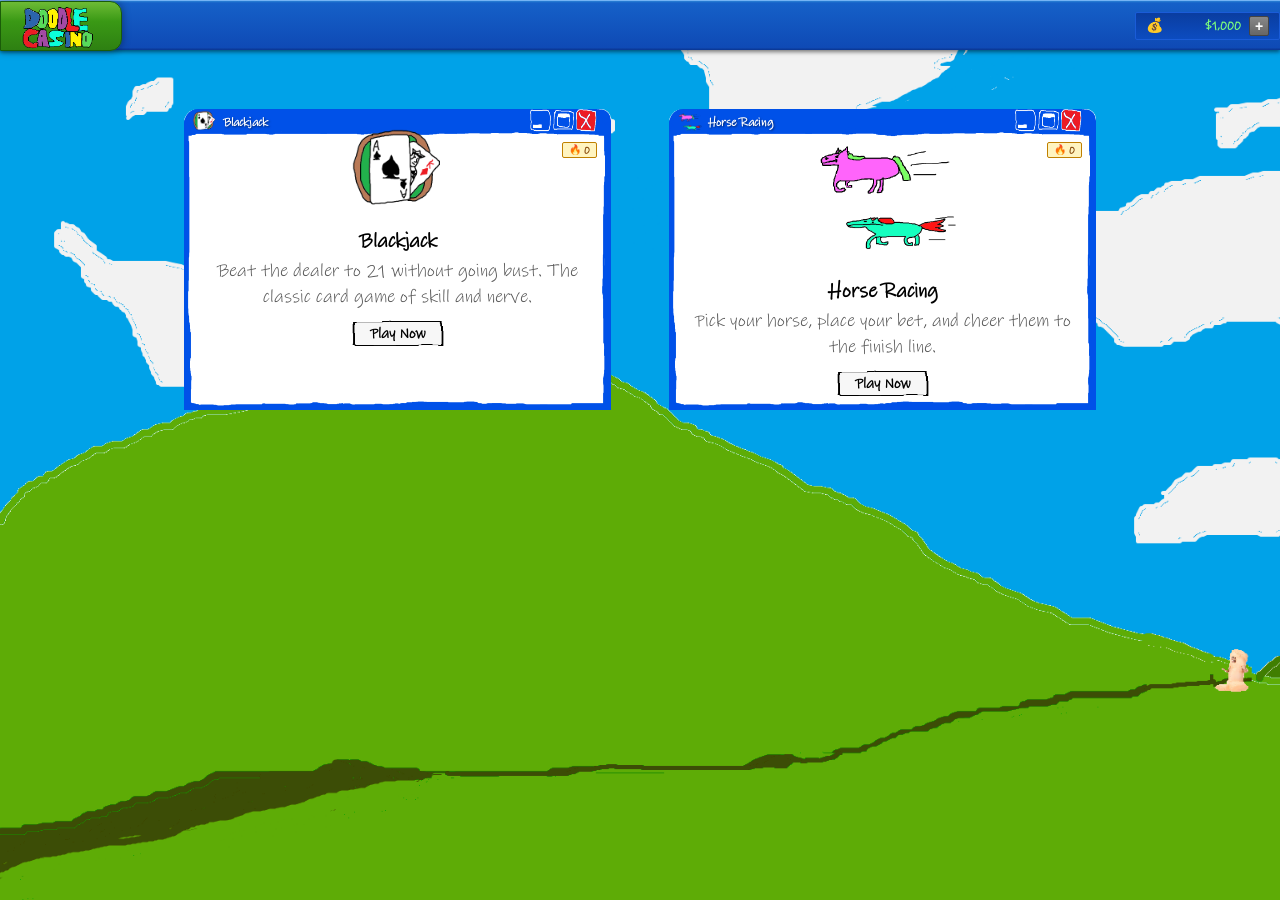
==== commit 6e01c6a0: "Add files via upload -Alte Hintergründe Entfernt/Versteckt -Logo Position angepasst -Chips Art Ein" ====
--- a/Gamble-Website/index.html
+++ b/Gamble-Website/index.html
@@ -4,7 +4,7 @@
     <meta charset="UTF-8" />
     <meta name="viewport" content="width=device-width, initial-scale=1.0" />
     <title>Doodle Casino</title>
-
+    <link rel="icon" href="assets/logo/favicon.png" type="image/x-icon" />
     <link
       href="https://fonts.googleapis.com/css2?family=Caveat:wght@400;600;700&family=P"
       atrick+Hand&display="swap"
@@ -16,8 +16,8 @@
   <body>
     <div id="allContent">
       <header>
-        <div class="logo">
-          <img src="assets/logo/LogoUnternanderV2.png" alt="Doodle Casino Logo" height="32">
+        <div class="logo" onclick="closeGame()">
+          <img src="assets/logo/LogoUnternanderV2.png" alt="Doodle Casino Logo" height="50">
         </div>
         <div class="wallet">
           <span class="wallet-icon">💰</span>
--- a/Gamble-Website/stylesheet.css
+++ b/Gamble-Website/stylesheet.css
@@ -1,47 +1,19 @@
 /* ===== WINDOWS XP THEME ===== */ 
-:root {
-  --xp-blue-title: #0054e3;
-  --xp-blue-title2: #2874f0;
-  --xp-titlebar: linear-gradient(
-    180deg,
-    #4d9cf8 0%,
-    #1461d8 4%,
-    #1255c7 90%,
-    #0e44ad 100%
-  );
-  --xp-btn-face: #ece9d8;
-  --xp-btn-top: linear-gradient(180deg, #ffffff 0%, #ece9d8 100%);
-  --xp-btn-hover: linear-gradient(
-    180deg,
-    #fff6d5 0%,
-    #f5d67a 50%,
-    #e8b800 100%
-  );
-  --xp-btn-active: linear-gradient(180deg, #c5a800 0%, #e8b800 100%);
-  --xp-btn-border: #003c74;
-  --xp-window-bg: #ece9d8;
-  --xp-desktop: #3a6ea5;
-  --xp-green: #257b27;
-  --xp-red: #cc0000;
-  --xp-border-light: #ffffff;
-  --xp-border-dark: #808080;
-  --xp-border-darker: #404040;
-  --xp-sunken:
-    inset 1px 1px 3px rgba(0, 0, 0, 0.4),
-    inset -1px -1px 2px rgba(255, 255, 255, 0.6);
-  --xp-raised:
-    1px 1px 0 #fff inset, -1px -1px 0 #808080 inset, 2px 2px 0 #ece9d8 inset,
-    -2px -2px 0 #404040 inset;
-}
-
+/*Wenn wir XP Sagen meinen wir damit eine art windows XP style*/
 * {
   box-sizing: border-box;
   margin: 0;
   padding: 0;
 }
 
+/* Front in die seite hochladen */
+@font-face {
+  font-family: 'Ink Free';
+  src: url('assets/font/Inkfree.ttf') format('truetype');
+}
+
 body {
-  font-family: "Tahoma", "Franklin Gothic Medium", Arial, sans-serif;
+  font-family: 'Ink Free', cursive;
   font-size: 11px;
   background: var(--xp-desktop);
   background-image: url(/assets/background/Hintergrund.png);
@@ -52,14 +24,8 @@
   overflow-x: hidden;
 }
 
-/* XP RAISED BUTTON MIXIN */
+/* XP BUTTONS */
 .xp-btn {
-  background: var(--xp-btn-top);
-  border: 2px solid;
-  border-color: #fff #808080 #808080 #fff;
-  outline: 1px solid #003c74;
-  outline-offset: -2px;
-  font-family: "Tahoma", Arial, sans-serif;
   font-size: 11px;
   font-weight: normal;
   padding: 3px 10px;
@@ -67,9 +33,6 @@
   color: #000;
   min-height: 23px;
 }
-.xp-btn:hover {
-  background: var(--xp-btn-hover);
-}
 .xp-btn:active {
   border-color: #808080 #fff #fff #808080;
   padding: 4px 9px 2px 11px;
@@ -79,7 +42,7 @@
   cursor: default;
 }
 
-/* HEADER = XP Taskbar */
+/* HEADER "Taskbar" */
 header {
   position: fixed;
   top: 0;
@@ -98,7 +61,6 @@
   display: flex;
   align-items: center;
   justify-content: space-between;
-  padding: 0 8px;
   box-shadow: 0 2px 4px rgba(0, 0, 0, 0.5);
 }
 
@@ -108,7 +70,7 @@
   border: 1px solid #1a5c08;
   border-radius: 0 12px 12px 0;
   padding: 3px 14px 3px 10px;
-  font-family: "Tahoma", Arial, sans-serif;
+  font-family: 'Ink Free', cursive;
   font-size: 13px;
   font-weight: bold;
   color: white;
@@ -118,9 +80,9 @@
   align-items: center;
   gap: 6px;
   box-shadow: 0 0 8px rgba(0, 0, 0, 0.4);
-  height: 30px;
-  cursor: default;
+  height: 50px;
   font-style: italic;
+  cursor: pointer;
 }
 .logo span {
   color: #ffde00;
@@ -136,7 +98,7 @@
   border-radius: 2px;
   padding: 3px 10px;
   height: 28px;
-  font-family: "Tahoma", Arial, sans-serif;
+  font-family: 'Ink Free', cursive;
   font-size: 11px;
   color: white;
 }
@@ -149,7 +111,6 @@
   color: #7dff7d;
   min-width: 70px;
   text-align: right;
-  font-family: "Courier New", monospace;
 }
 .add-money-btn {
   width: 20px;
@@ -165,7 +126,6 @@
   align-items: center;
   justify-content: center;
   line-height: 1;
-  font-family: "Tahoma", Arial, sans-serif;
 }
 .add-money-btn:hover {
   background: linear-gradient(180deg, #6dc86d 0%, #4ab04a 100%);
@@ -200,7 +160,6 @@
   display: none;
 }
 .home-hero h1 {
-  font-family: "Tahoma", Arial, sans-serif;
   font-size: clamp(1.8rem, 5vw, 3rem);
   font-weight: bold;
   color: white;
@@ -212,7 +171,6 @@
   letter-spacing: 1px;
 }
 .home-hero p {
-  font-family: "Tahoma", Arial, sans-serif;
   color: rgba(255, 255, 255, 0.75);
   font-size: 12px;
   margin-top: 4px;
@@ -231,7 +189,7 @@
   font-size: 0.8rem;
 }
 
-/* Game grid = XP Desktop icons */
+/* Game grid*/
 .games-grid {
   display: grid;
   grid-template-columns: repeat(auto-fit, minmax(200px, 1fr));
@@ -243,24 +201,19 @@
 
 /* XP Window style game cards */
 .game-card {
-  background: var(--xp-window-bg);
   background-image: url('assets/background/window.png');
   background-size: 100% 100%;
   background-repeat: no-repeat;
-  border: 2px solid;
-  border-color: #fff #404040 #404040 #fff;
-  outline: 1px solid #808080;
   padding: 0;
   margin: 5%;
   text-align: center;
   cursor: pointer;
   transition: none;
   position: relative;
-  box-shadow: 2px 2px 4px rgba(0, 0, 0, 0.4);
   transform: none !important;
-  border-radius: 4px 4px 0 0;
-}
-/* Title bar text via after pseudo on each card */
+  border-radius: 14px 10px 0 0;
+}
+/* Title bar text*/
 .game-card::after {
   display: none;
 }
@@ -274,39 +227,29 @@
   background-image: none;
   background-repeat: no-repeat;
 }
-.game-emoji {
-  font-size: 2.4rem;
-  margin-bottom: 8px;
-  display: block;
-}
 .game-card h2 {
-  font-family: "Tahoma", Arial, sans-serif;
-  font-size: 13px;
+  font-size: 20px;
   font-weight: bold;
   color: #000;
   margin-bottom: 5px;
 }
 .game-card p {
   color: #555;
-  font-size: 11px;
+  font-size: 18px;
   line-height: 1.4;
-  font-family: "Tahoma", Arial, sans-serif;
 }
 .play-btn {
   margin-top: 10px;
+  background: url('assets/universal/btn.png') center / 100% 100% no-repeat;
   display: inline-block;
   padding: 4px 18px;
-  background: var(--xp-btn-top);
-  color: #000;
-  border: 2px solid;
-  border-color: #fff #808080 #808080 #fff;
-  outline: 1px solid #003c74;
-  font-family: "Tahoma", Arial, sans-serif;
-  font-size: 11px;
+  color: #000;
+  font-size: 15px;
+  font-weight: bold;
   transition: none;
 }
 .game-card:hover .play-btn {
-  background: var(--xp-btn-hover);
+  filter: sepia(1) saturate(3) hue-rotate(5deg);
   color: #000;
   transform: none;
 }
@@ -321,7 +264,6 @@
   display: flex;
   align-items: center;
   padding: 0 8px;
-  font-family: "Tahoma", Arial, sans-serif;
   font-size: 12px;
   font-weight: bold;
   color: white;
@@ -346,7 +288,6 @@
   align-items: center;
   justify-content: center;
   cursor: default;
-  font-family: "Tahoma", Arial, sans-serif;
   color: #000;
   font-weight: bold;
 }
@@ -364,9 +305,9 @@
 /* STREAK BADGES */
 .streak-badge {
   position: absolute;
-  top: 28px;
-  right: 6px;
-  font-family: "Tahoma", Arial, sans-serif;
+  top: 33px;
+  right: 14px;
+  font-family: "ink free";
   font-size: 10px;
   font-weight: bold;
   background: #fff4c0;
@@ -418,38 +359,34 @@
 .game-header {
   width: 100%;
   max-width: 900px;
-  background: var(--xp-titlebar);
   border-radius: 6px 6px 0 0;
   padding: 6px 8px;
   display: flex;
+  background-image: url('assets/background/windowHead.png');
+  background-size: 100% 100%;
   align-items: center;
   gap: 8px;
   margin-top: 14px;
-  border: 2px solid #003c74;
-  border-bottom: none;
 }
 
 .back-btn {
   background: var(--xp-btn-top);
   border: 2px solid;
-  border-color: #fff #808080 #808080 #fff;
-  outline: 1px solid #003c74;
-  color: #000;
+  background-image: url('assets/universal/btn.png');
+  background-size: 100% 100%;
   padding: 2px 10px;
   cursor: pointer;
-  font-family: "Tahoma", Arial, sans-serif;
   font-size: 11px;
   height: 22px;
 }
 .back-btn:hover {
-  background: var(--xp-btn-hover);
+  filter: grayscale(1) brightness(1.4);
 }
 .back-btn:active {
   border-color: #808080 #fff #fff #808080;
 }
 
 .game-title {
-  font-family: "Tahoma", Arial, sans-serif;
   font-size: 13px;
   font-weight: bold;
   color: white;
@@ -462,7 +399,8 @@
   max-width: 900px;
   padding: 10px 14px 30px;
   flex: 1;
-  background: var(--xp-window-bg);
+  background-image: url('assets/background/windowBottom.png');
+  background-size: 100% 100%;
   border: 2px solid #003c74;
   border-top: none;
   border-radius: 0 0 4px 4px;
@@ -505,7 +443,6 @@
   box-shadow: 2px 2px 3px rgba(0, 0, 0, 0.4);
   flex-direction: column;
   line-height: 1;
-  font-family: "Tahoma", Arial, sans-serif;
   border: 1px solid #999;
   transition: transform 0.15s;
   position: relative;
@@ -545,17 +482,16 @@
   align-items: center;
 }
 .hand-label {
-  font-family: "Tahoma", Arial, sans-serif;
   color: rgba(255, 255, 255, 0.95);
-  font-size: 11px;
+  font-size: 15px;
   font-weight: bold;
   margin-bottom: 5px;
   text-shadow: 1px 1px 1px rgba(0, 0, 0, 0.6);
 }
 .hand-value {
-  font-family: "Courier New", monospace;
+  font-family: "ink free";
   color: #ffff88;
-  font-size: 12px;
+  font-size: 15px;
   margin-left: 6px;
   font-weight: bold;
 }
@@ -570,18 +506,15 @@
 }
 .btn {
   padding: 4px 18px;
-  border: 2px solid;
-  border-color: #fff #808080 #808080 #fff;
-  outline: 1px solid #003c74;
-  font-family: "Tahoma", Arial, sans-serif;
-  font-size: 11px;
+  font-family: "Ink Free";
+  font-size: 15px;
+  font-weight: bold;
   cursor: pointer;
   min-height: 23px;
-  background: var(--xp-btn-top);
-  color: #000;
+  background: url('assets/universal/btn.png') center / 100% 100% no-repeat;
 }
 .btn:hover {
-  background: var(--xp-btn-hover);
+  filter: grayscale(0.2) brightness(1.3) hue-rotate(190deg) saturate(1.8) opacity(0.85);
 }
 .btn:active {
   border-color: #808080 #fff #fff #808080;
@@ -589,52 +522,43 @@
 .btn:disabled {
   opacity: 0.5;
   cursor: default;
-  background: var(--xp-btn-top);
+  background: url('assets/universal/btn.png') center / 100% 100% no-repeat;
 }
 .btn-gold {
-  background: linear-gradient(180deg, #fff8d0 0%, #f5d050 100%);
+  filter: sepia(1) saturate(3) hue-rotate(5deg);
 }
 .btn-gold:hover {
-  background: linear-gradient(180deg, #ffe860 0%, #e8a800 100%);
+  background: url('assets/universal/btn.png') center / 100% 100% no-repeat;
 }
 .btn-gold:disabled {
-  opacity: 0.5;
-  cursor: default;
-  background: var(--xp-btn-top);
+  background: url('assets/universal/btn.png') center / 100% 100% no-repeat;
 }
 .btn-red {
-  background: linear-gradient(180deg, #ffcccc 0%, #dd4444 100%);
-  color: white;
+  filter: sepia(1) saturate(5) hue-rotate(300deg);
 }
 .btn-red:hover {
-  background: linear-gradient(180deg, #ff8888 0%, #bb2222 100%);
+  background: url('assets/universal/btn.png') center / 100% 100% no-repeat;
 }
 .btn-red:disabled {
   opacity: 0.5;
   cursor: default;
 }
-.btn-outline {
-  background: var(--xp-btn-top);
-}
 .btn-outline:disabled {
   opacity: 0.5;
   cursor: default;
 }
 .btn-purple {
-  background: linear-gradient(180deg, #e8d0ff 0%, #8844cc 100%);
-  color: white;
+  filter: sepia(1) saturate(4) hue-rotate(230deg);
 }
 .btn-purple:disabled {
   opacity: 0.5;
   cursor: default;
 }
 
+
 /* BET AREA */
 .bet-area {
-  background: var(--xp-window-bg);
-  border: 2px solid;
-  border-color: #808080 #fff #fff #808080;
-  outline: 1px solid #404040;
+  background: url('assets/universal/back.png') center / 100% 100% no-repeat;
   padding: 8px 12px;
   margin-bottom: 8px;
   display: flex;
@@ -644,13 +568,12 @@
   justify-content: center;
 }
 .bet-label {
-  font-family: "Tahoma", Arial, sans-serif;
-  color: #000;
-  font-size: 11px;
+  color: #000;
+  font-size: 15px;
   font-weight: bold;
 }
 .bet-display {
-  font-family: "Courier New", monospace;
+  font-family: "ink free";
   color: #006600;
   font-size: 14px;
   font-weight: bold;
@@ -671,7 +594,6 @@
   display: flex;
   align-items: center;
   justify-content: center;
-  font-family: "Tahoma", Arial, sans-serif;
   font-size: 10px;
   font-weight: bold;
   cursor: pointer;
@@ -726,10 +648,8 @@
 .message-box {
   text-align: center;
   padding: 6px 12px;
-  border: 2px solid;
-  border-color: #808080 #fff #fff #808080;
-  font-family: "Tahoma", Arial, sans-serif;
-  font-size: 12px;
+  background: url('assets/universal/back.png') center / 100% 100% no-repeat;
+  font-size: 15px;
   font-weight: bold;
   margin-top: 8px;
   min-height: 32px;
@@ -738,22 +658,16 @@
   justify-content: center;
 }
 .msg-win {
-  background: #e0ffe0;
-  color: #004400;
-  border-color: #008000 #c0ffc0 #c0ffc0 #008000;
+  filter: sepia(1) saturate(4) hue-rotate(85deg) brightness(1.3);
 }
 .msg-lose {
-  background: #ffe8e8;
-  color: #660000;
-  border-color: #cc0000 #ffc0c0 #ffc0c0 #cc0000;
+  filter: sepia(1) saturate(4) hue-rotate(300deg) brightness(1.4);
 }
 .msg-push {
-  background: #fffff0;
-  color: #665500;
-  border-color: #aa8800 #ffffc0 #ffffc0 #aa8800;
+  filter: sepia(1) saturate(2) hue-rotate(15deg) brightness(1.3);
 }
 .msg-info {
-  background: var(--xp-window-bg);
+  background: url('assets/universal/back.png') center / 100% 100% no-repeat;
   color: #000;
   border-color: #808080 #fff #fff #808080;
 }
@@ -779,12 +693,8 @@
 
 .modal,
 .rules-modal {
-  background: var(--xp-window-bg);
-  border: 3px solid;
-  border-color: #fff #404040 #404040 #fff;
   outline: 1px solid #808080;
   width: min(380px, 92vw);
-  box-shadow: 4px 4px 10px rgba(0, 0, 0, 0.6);
   transform: none;
   border-radius: 6px 6px 0 0;
   padding: 0;
@@ -802,7 +712,6 @@
 
 .rules-modal-body {
   padding: 16px 18px 14px;
-  background: rgba(236, 233, 216, 0.7);
   border-radius: 0 0 6px 6px;
 }
 
@@ -811,32 +720,27 @@
   content: "💰 Add Funds";
   display: block;
   height: 28px;
-  background: var(--xp-titlebar);
-  padding: 0 10px;
-  line-height: 28px;
-  font-family: "Tahoma", Arial, sans-serif;
+  background: url('assets/background/windowHead.png') center / 100% 100% no-repeat;
   font-size: 12px;
   font-weight: bold;
   color: white;
   text-shadow: 1px 1px 2px rgba(0, 0, 0, 0.5);
-  border-radius: 4px 4px 0 0;
 }
 .modal-body {
+  background: url('assets/background/windowBottom.png') center / 100% 100% no-repeat;
   padding: 20px;
   text-align: center;
 }
 .modal h2 {
-  font-family: "Tahoma", Arial, sans-serif;
-  color: #000;
-  font-size: 13px;
+  color: #000;
+  font-size: 20px;
   font-weight: bold;
   margin-bottom: 4px;
 }
 .modal p {
   color: #444;
   margin-bottom: 14px;
-  font-size: 11px;
-  font-family: "Tahoma", Arial, sans-serif;
+  font-size: 15px;
 }
 .amount-options {
   display: grid;
@@ -846,42 +750,33 @@
 }
 .amount-btn {
   padding: 8px 6px;
-  background: var(--xp-btn-top);
-  border: 2px solid;
-  border-color: #fff #808080 #808080 #fff;
-  outline: 1px solid #003c74;
+  background: url('assets/universal/btn.png') center / 100% 100% no-repeat;
   color: #006600;
-  font-family: "Tahoma", Arial, sans-serif;
-  font-size: 11px;
+  font-family: ink free;
+  font-size: 15px;
   font-weight: bold;
   cursor: pointer;
 }
 .amount-btn.locked {
+  filter: grayscale(1) brightness(1.4); 
   opacity: 0.5;
-  cursor: not-allowed;
-  color: #888;
 }
 .amount-btn.locked:hover {
-  background: var(--xp-btn-top);
-  color: #888;
+  filter: grayscale(1) brightness(1.4);
 }
 .modal-close {
-  background: var(--xp-btn-top);
-  border: 2px solid;
-  border-color: #fff #808080 #808080 #fff;
-  outline: 1px solid #003c74;
-  color: #000;
+  background: url('assets/universal/btn.png') center / 100% 100% no-repeat;
   padding: 4px 20px;
   cursor: pointer;
-  font-family: "Tahoma", Arial, sans-serif;
-  font-size: 11px;
+  font-family: ink free;
+  font-size: 15px;
   margin-top: 4px;
 }
 .modal-close:hover {
-  background: var(--xp-btn-hover);
-}
-
-/* RULES MODAL */
+  filter: grayscale(1) brightness(1.4);
+}
+
+/* RULES MODAL / Editor hintergrund */
 .rules-modal {
   width: min(480px, 94vw);
   max-height: 80vh;
@@ -891,23 +786,21 @@
   background-attachment: scroll;
 }
 .rules-modal-body {
-  padding: 60px 18px 14px;
+  padding: 100px 18px 14px;
   border-radius: 0 0 6px 6px;
 }
 .rules-modal .rule-section {
   margin-bottom: 10px;
 }
 .rules-modal .rule-section h3 {
-  font-family: "Tahoma", Arial, sans-serif;
-  font-size: 11px;
+  font-size: 18px;
   font-weight: bold;
   color: #00008b;
   margin-bottom: 3px;
 }
 .rules-modal .rule-section p,
 .rules-modal .rule-section ul {
-  font-family: "Tahoma", Arial, sans-serif;
-  font-size: 11px;
+  font-size: 14px;
   color: #222;
   line-height: 1.5;
 }
@@ -915,33 +808,26 @@
   margin-left: 16px;
 }
 .rules-close {
-  margin-top: 12px;
   display: block;
-  width: 100%;
-  padding: 5px;
-  background: var(--xp-btn-top);
-  border: 2px solid;
-  border-color: #fff #808080 #808080 #fff;
-  outline: 1px solid #003c74;
-  font-family: "Tahoma", Arial, sans-serif;
+  background: url('assets/universal/btn.png') no-repeat;
+  background-size: 100% 100%;
+  margin: auto;
+  width: 80px;
+  padding: 8px;
   font-size: 11px;
   font-weight: bold;
   cursor: pointer;
 }
 .rules-close:hover {
-  background: var(--xp-btn-hover);
+  filter: grayscale(1) brightness(1.4);
 }
 
 /* RULES BUTTON */
 .rules-btn {
   width: 22px;
   height: 22px;
-  background: var(--xp-btn-top);
-  border: 2px solid;
-  border-color: #fff #808080 #808080 #fff;
-  outline: 1px solid #003c74;
-  color: #000074;
-  font-family: "Tahoma", Arial, sans-serif;
+  background: url('assets/universal/btn.png') center / cover no-repeat;
+  background-size: 100% 100%;
   font-size: 12px;
   font-weight: bold;
   cursor: pointer;
@@ -951,10 +837,10 @@
   flex-shrink: 0;
 }
 .rules-btn:hover {
-  background: var(--xp-btn-hover);
-}
-
-/* TOAST = XP Balloon tip */
+  filter: grayscale(1) brightness(1.4);
+}
+
+/* TOAST = XP tip */
 .toast {
   position: fixed;
   bottom: 50px;
@@ -965,7 +851,6 @@
   box-shadow: 2px 2px 6px rgba(0, 0, 0, 0.4);
   color: #000;
   padding: 8px 14px;
-  font-family: "Tahoma", Arial, sans-serif;
   font-size: 11px;
   font-weight: bold;
   transition:
@@ -984,7 +869,6 @@
 }
 
 .result-banner {
-  font-family: "Tahoma", Arial, sans-serif;
   font-size: 1.4rem;
   font-weight: bold;
   text-align: center;
@@ -1027,7 +911,6 @@
   box-shadow: 2px 2px 6px rgba(0, 0, 0, 0.4);
   color: #000;
   padding: 10px 14px;
-  font-family: "Tahoma", Arial, sans-serif;
   font-size: 11px;
   font-weight: bold;
   display: flex;
@@ -1089,23 +972,20 @@
 }
 .horse-name {
   position: absolute;
-  left: 10px;
-  font-size: 14px;
-  font-weight: bold;
-  font-family: "Tahoma", Arial, sans-serif;
-  color: white;
-  text-shadow: 1px 1px 1px rgba(0, 0, 0, 0.6);
+  left: 15px;
+  font-size: 20px;
+  font-weight: bold;
+  color: white;
+  text-shadow: 1px 1px 0.1px rgba(0, 0, 0, 0.6);
 }
 .horse-select-btn {
   padding: 12px 16px;
   width: 100%;
   min-height: 50px;
   font-size: 13px;
-  background: var(--xp-btn-top);
-  border: 2px solid;
-  border-color: #fff #808080 #808080 #fff;
-  outline: 1px solid #003c74;
-  font-family: "Tahoma", Arial, sans-serif;
+  background: url('assets/universal/btnBIG.png') center / 100% 100% no-repeat;
+  font-family: 'Ink Free';
+  font-size: 15px;
   font-weight: bold;
   cursor: pointer;
   display: flex;
@@ -1114,10 +994,9 @@
   margin-bottom: 6px;
 }
 .horse-select-btn:hover {
-  background: var(--xp-btn-hover);
+  filter: sepia(1) saturate(3) hue-rotate(5deg);
 }
 .horse-select-btn.selected {
-  background: linear-gradient(180deg, #c9a84c 0%, #9d7e28 100%);
-  color: white;
-  font-weight: bold;
-}
+  filter: sepia(1) saturate(3) hue-rotate(5deg);
+  font-weight: bold;
+}
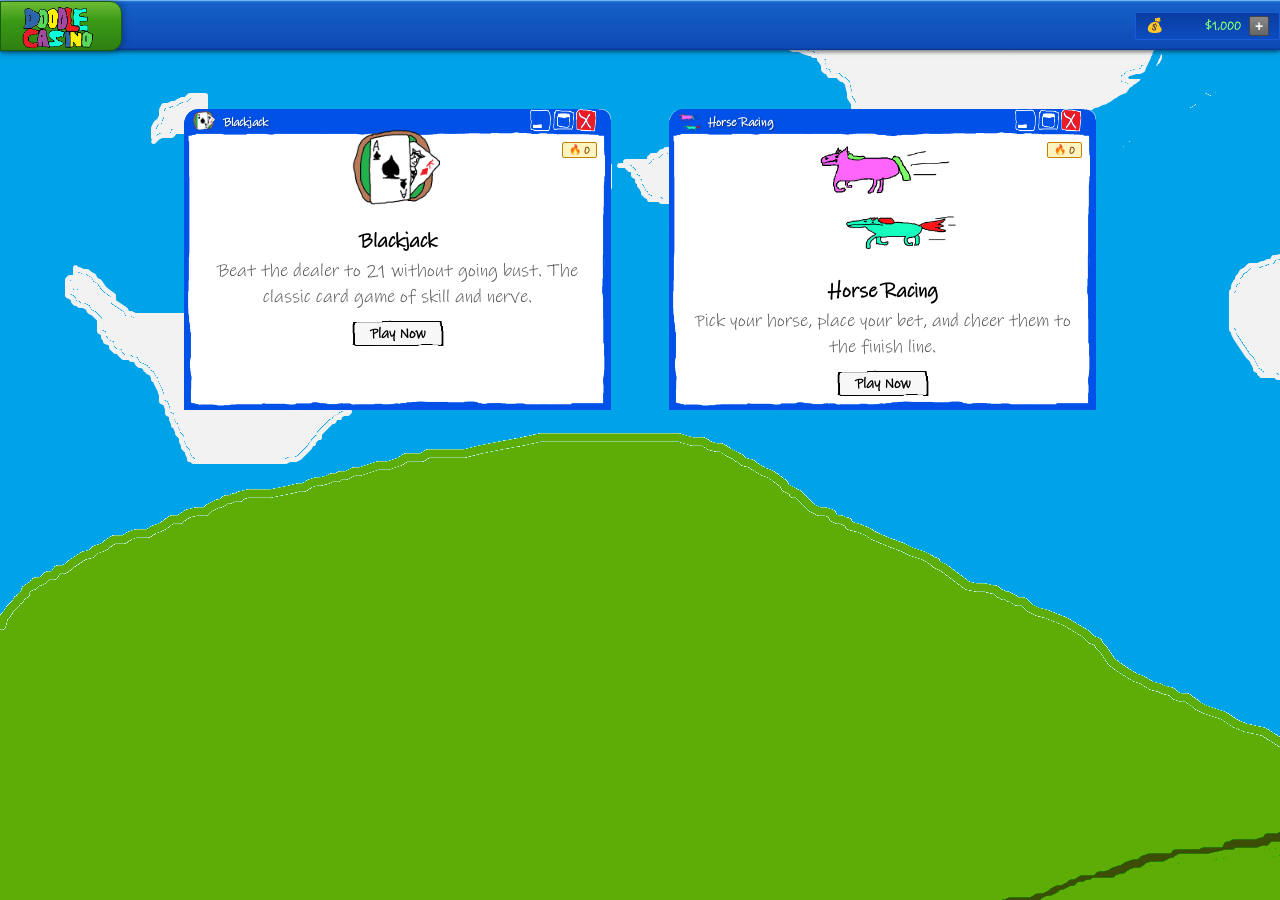
==== commit 20fd21aa: "Kommentare für html" ====
--- a/Gamble-Website/index.html
+++ b/Gamble-Website/index.html
@@ -2,26 +2,44 @@
 <html lang="en">
   <head>
     <meta charset="UTF-8" />
+    <!-- Damit die Seite auf Handys richtig angezeigt wird -->
     <meta name="viewport" content="width=device-width, initial-scale=1.0" />
     <title>Doodle Casino</title>
+
+    <!-- Kleines Icon das im Browser-Tab angezeigt wird -->
     <link rel="icon" href="assets/logo/favicon.png" type="image/x-icon" />
+
+    <!-- Schriftarten von Google laden (handschriftlicher Stil zum Casino-Thema) -->
     <link
-      href="https://fonts.googleapis.com/css2?family=Caveat:wght@400;600;700&family=P"
-      atrick+Hand&display="swap"
+      href="https://fonts.googleapis.com/css2?family=Caveat:wght@400;600;700&family=Patrick+Hand&display=swap"
       rel="stylesheet"
     />
+
+    <!-- Eigene CSS-Datei für das Aussehen der Seite -->
     <link rel="stylesheet" href="stylesheet.css" />
+
+    <!-- Eigene JavaScript-Datei für die gesamte Spiellogik -->
     <script src="index.js"></script>
   </head>
+
   <body>
+    <!-- Alles auf der Seite steckt in diesem Haupt-Container -->
     <div id="allContent">
+
+      <!-- ===== KOPFZEILE (Logo + Geldbeutel) ===== -->
       <header>
+        <!-- Logo – Klick darauf bringt den Spieler zur Spielauswahl zurück -->
         <div class="logo" onclick="closeGame()">
           <img src="assets/logo/LogoUnternanderV2.png" alt="Doodle Casino Logo" height="50">
         </div>
+
+        <!-- Geldbeutel-Anzeige oben rechts -->
         <div class="wallet">
           <span class="wallet-icon">💰</span>
+          <!-- Hier wird der aktuelle Kontostand angezeigt (wird per JS aktualisiert) -->
           <span class="wallet-amount" id="wallet-display">$1,000</span>
+
+          <!-- Geld-hinzufügen-Button – ist anfangs gesperrt, bis man ein Spiel gewinnt -->
           <button
             class="add-money-btn locked-btn"
             onclick="openModal()"
@@ -32,139 +50,120 @@
         </div>
       </header>
 
-      <!-- ADD MONEY MODAL -->
+      <!-- ===== POP-UP: GELD HINZUFÜGEN ===== -->
+      <!-- Wird erst sichtbar, wenn man auf den "+" Button klickt -->
       <div class="modal-overlay" id="modal-overlay">
         <div class="modal">
           <div class="modal-body">
             <h2>Add Funds</h2>
+            <!-- Hinweistext – ändert sich, sobald man ein Spiel gewonnen hat -->
             <p id="modal-subtitle">Win your first game to unlock!</p>
+
+            <!-- Betragsoptionen – alle gesperrt bis man ein Spiel gewinnt -->
             <div class="amount-options">
-              <button
-                class="amount-btn locked"
-                id="amt-0"
-                onclick="addMoney(100)"
-                disabled
-              >
-                🔒 $100
-              </button>
-              <button
-                class="amount-btn locked"
-                id="amt-1"
-                onclick="addMoney(250)"
-                disabled
-              >
-                🔒 $250
-              </button>
-              <button
-                class="amount-btn locked"
-                id="amt-2"
-                onclick="addMoney(500)"
-                disabled
-              >
-                🔒 $500
-              </button>
-              <button
-                class="amount-btn locked"
-                id="amt-3"
-                onclick="addMoney(1000)"
-                disabled
-              >
-                🔒 $1,000
-              </button>
-              <button
-                class="amount-btn locked"
-                id="amt-4"
-                onclick="addMoney(5000)"
-                disabled
-              >
-                🔒 $5,000
-              </button>
-              <button
-                class="amount-btn locked"
-                id="amt-5"
-                onclick="addMoney(10000)"
-                disabled
-              >
-                🔒 $10,000
-              </button>
+              <button class="amount-btn locked" id="amt-0" onclick="addMoney(100)"   disabled>🔒 $100</button>
+              <button class="amount-btn locked" id="amt-1" onclick="addMoney(250)"   disabled>🔒 $250</button>
+              <button class="amount-btn locked" id="amt-2" onclick="addMoney(500)"   disabled>🔒 $500</button>
+              <button class="amount-btn locked" id="amt-3" onclick="addMoney(1000)"  disabled>🔒 $1,000</button>
+              <button class="amount-btn locked" id="amt-4" onclick="addMoney(5000)"  disabled>🔒 $5,000</button>
+              <button class="amount-btn locked" id="amt-5" onclick="addMoney(10000)" disabled>🔒 $10,000</button>
             </div>
+
+            <!-- Schließt das Pop-up ohne etwas zu tun -->
             <button class="modal-close" onclick="closeModal()">Cancel</button>
           </div>
         </div>
       </div>
 
-      <!-- UNLOCK NOTIFICATION -->
+      <!-- ===== BENACHRICHTIGUNG: ETWAS WURDE FREIGESCHALTET ===== -->
+      <!-- Erscheint kurz am Bildschirm, wenn ein Button oder Feature freigeschaltet wird -->
       <div class="unlock-notif" id="unlock-notif">
         <div class="unlock-icon" id="unlock-icon">🔓</div>
         <div class="unlock-text" id="unlock-text"></div>
       </div>
 
-      <!-- GAME SELECTION -->
+      <!-- ===== STARTSEITE: SPIELAUSWAHL ===== -->
+      <!-- Zeigt alle verfügbaren Spiele als Karten an -->
       <div id="home" class="screen active">
         <div class="games-grid">
+
+          <!-- Spielkarte: Blackjack -->
           <div class="game-card" onclick="openGame('blackjack')">
             <div class="card-title">
               <img src="assets/BlackJack/Blackjackicon.png" alt="BJ_LOGO" width="25" height="25">
               Blackjack
             </div>
+            <!-- Gewinnsträhnen-Anzeige (z.B. 🔥 3 = 3 Siege in Folge) -->
             <span class="streak-badge" id="streak-blackjack">🔥 0</span>
             <div class="game-card-inner">
-              <span class="game-emoji"><img src="assets/BlackJack/Blackjackicon.png" alt="BJ_LOGO" width="100" height="100"></span>
+              <span class="game-emoji">
+                <img src="assets/BlackJack/Blackjackicon.png" alt="BJ_LOGO" width="100" height="100">
+              </span>
               <h2>Blackjack</h2>
-              <p>
-                Beat the dealer to 21 without going bust. The classic card game
-                of skill and nerve.
-              </p>
+              <p>Beat the dealer to 21 without going bust. The classic card game of skill and nerve.</p>
               <div class="play-btn">Play Now</div>
             </div>
           </div>
+
+          <!-- Spielkarte: Pferderennen -->
           <div class="game-card" onclick="openGame('horses')">
             <div class="card-title">
-              <img src="assets/Pferde_png/Pferdeicon.png" alt="BJ_LOGO" width="25" height="25"> Horse Racing
+              <img src="assets/Pferde_png/Pferdeicon.png" alt="BJ_LOGO" width="25" height="25">
+              Horse Racing
             </div>
+            <!-- Gewinnsträhnen-Anzeige für Pferderennen -->
             <span class="streak-badge" id="streak-horses">🔥 0</span>
             <div class="game-card-inner">
-              <span class="game-emoji"><img src="assets/Pferde_png/Pferdeicon.png" alt="BJ_LOGO" width="150" height="150"></span>
+              <span class="game-emoji">
+                <img src="assets/Pferde_png/Pferdeicon.png" alt="BJ_LOGO" width="150" height="150">
+              </span>
               <h2>Horse Racing</h2>
-              <p>
-                Pick your horse, place your bet, and cheer them to the finish
-                line.
-              </p>
+              <p>Pick your horse, place your bet, and cheer them to the finish line.</p>
               <div class="play-btn">Play Now</div>
             </div>
           </div>
+
         </div>
       </div>
 
-      <!-- RULES MODAL -->
+      <!-- ===== POP-UP: SPIELREGELN ===== -->
+      <!-- Klick außerhalb des weißen Felds schließt das Pop-up (closeRules prüft das) -->
       <div class="rules-overlay" id="rules-overlay" onclick="closeRules(event)">
         <div class="rules-modal" id="rules-modal">
+          <!-- Titelleiste des Regelmenüs -->
           <div class="rules-modal-titlebar" id="rules-modal-titlebar">
             📋 How to Play
           </div>
           <div class="rules-modal-body">
+            <!-- Spielname wird per JS eingefügt -->
             <h2 id="rules-title">Rules</h2>
+            <!-- Regeltext wird per JS eingefügt (je nach aktivem Spiel) -->
             <div id="rules-body"></div>
             <button class="rules-close" onclick="closeRulesBtn()">OK</button>
           </div>
         </div>
       </div>
 
-      <!-- GAME SCREEN -->
+      <!-- ===== SPIELBILDSCHIRM ===== -->
+      <!-- Wird angezeigt, sobald der Spieler ein Spiel öffnet -->
       <div class="screen" id="game-screen">
         <div class="game-header">
-          <button class="back-btn" onclick="closeGame()">
-            ← Back to Lobby
-          </button>
+          <!-- Zurück zur Spielauswahl -->
+          <button class="back-btn" onclick="closeGame()">← Back to Lobby</button>
+          <!-- Name des aktuell gespielten Spiels (wird per JS gesetzt) -->
           <div class="game-title" id="game-title"></div>
-          <button class="rules-btn" onclick="openRules()" title="How to play">
-            ?
-          </button>
+          <!-- Öffnet die Regeln für das aktuelle Spiel -->
+          <button class="rules-btn" onclick="openRules()" title="How to play">?</button>
         </div>
+        <!-- Hier wird der eigentliche Spielinhalt per JS geladen -->
         <div class="game-container" id="game-container"></div>
       </div>
-    </div>
 
+    </div><!-- Ende #allContent -->
+
+    <!-- ===== TOAST-NACHRICHT ===== -->
+    <!-- Kurze Einblend-Benachrichtigung (z.B. "Du hast gewonnen!") -->
     <div class="toast" id="toast"></div>
+
   </body>
-</html>
+</html>
--- a/Gamble-Website/stylesheet.css
+++ b/Gamble-Website/stylesheet.css
@@ -150,6 +150,7 @@
 /* HOME = XP Window on desktop */
 #home {
   padding-top: 50px;
+  background: url(assets/background/Hintergrund.png);
 }
 
 .home-hero {
@@ -341,7 +342,7 @@
 /* GAME SCREEN = XP window */
 #game-screen {
   background: var(--xp-desktop);
-  background-image: url(/assets/background/Hintergrund.png);
+  background: rgb(94, 172, 6) url(assets/background/Hintergrund.png) no-repeat;
   background-repeat: no-repeat;
   background-attachment: fixed;
   background-size: cover;
@@ -353,6 +354,7 @@
 }
 #game-screen.active {
   display: flex;
+  background: rgb(94, 172, 6) url(assets/background/Hintergrund.png) no-repeat;
 }
 
 /* Game window wrapper */
